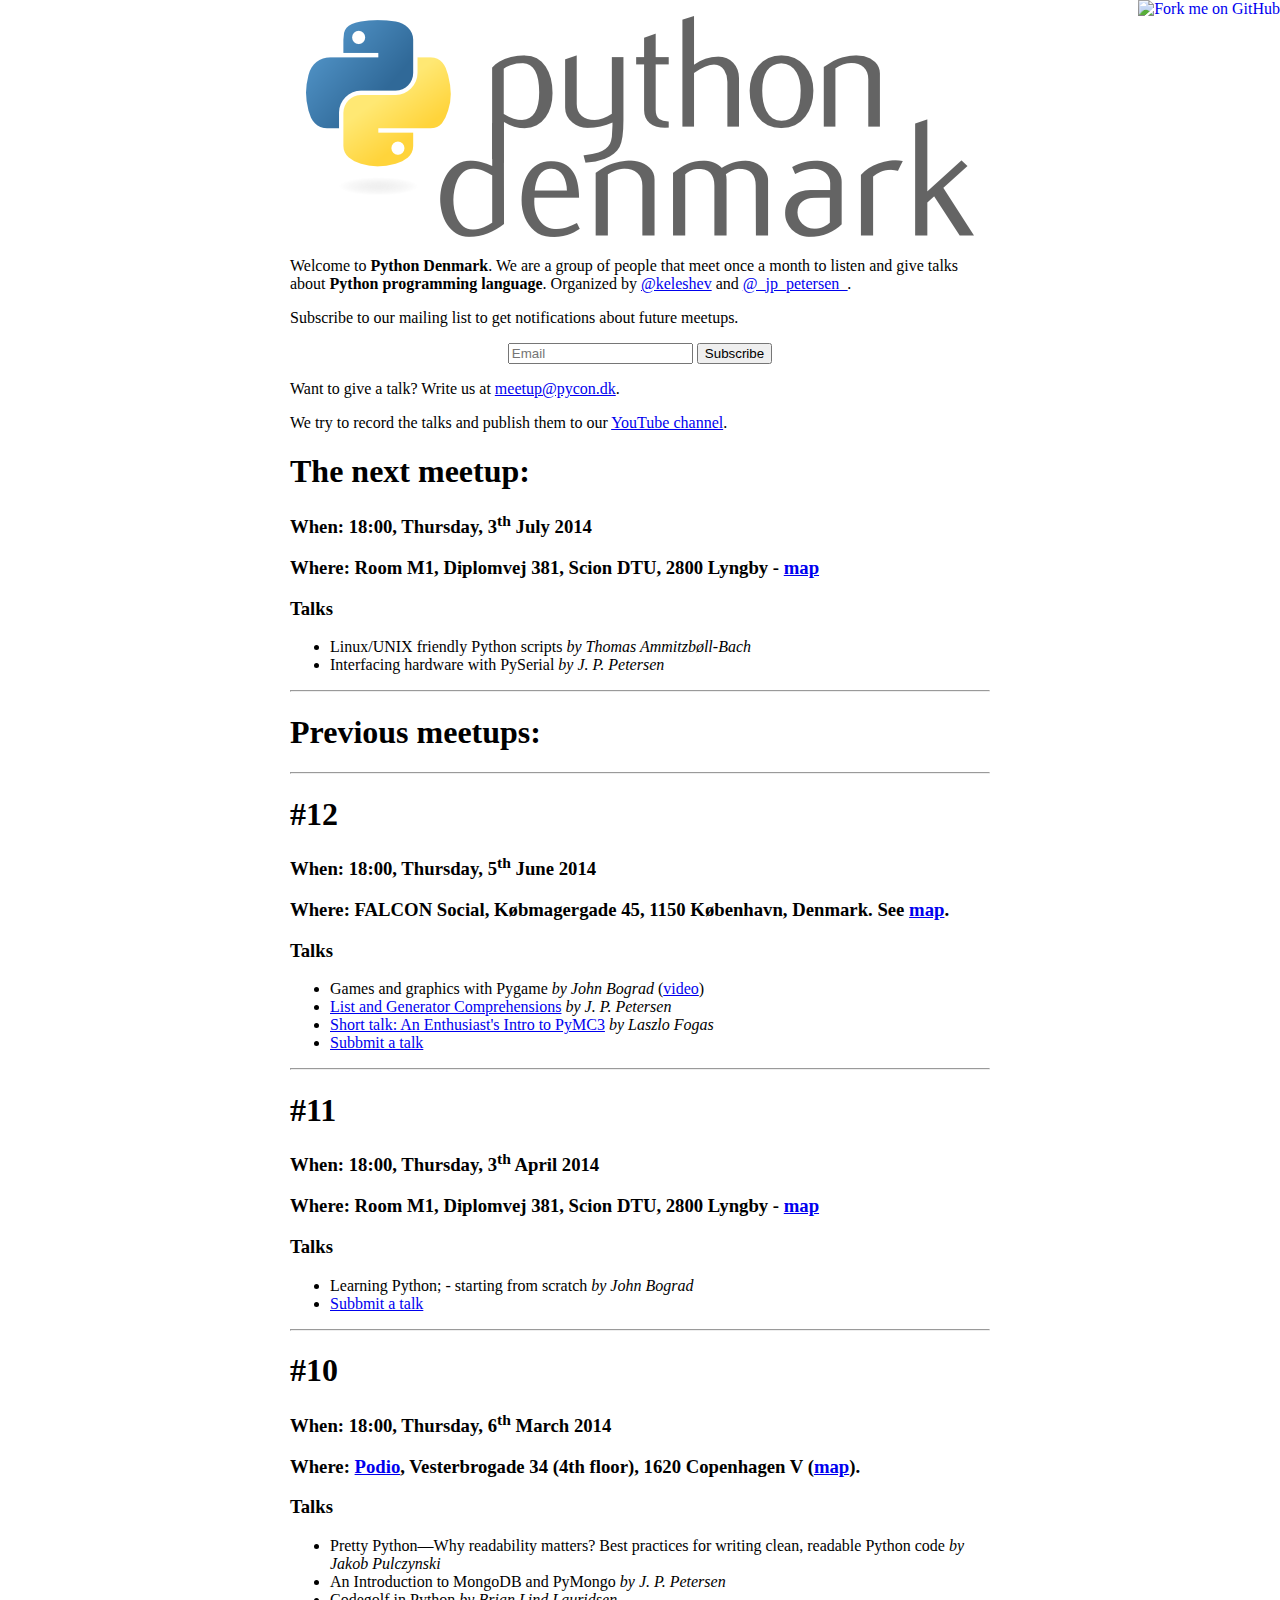
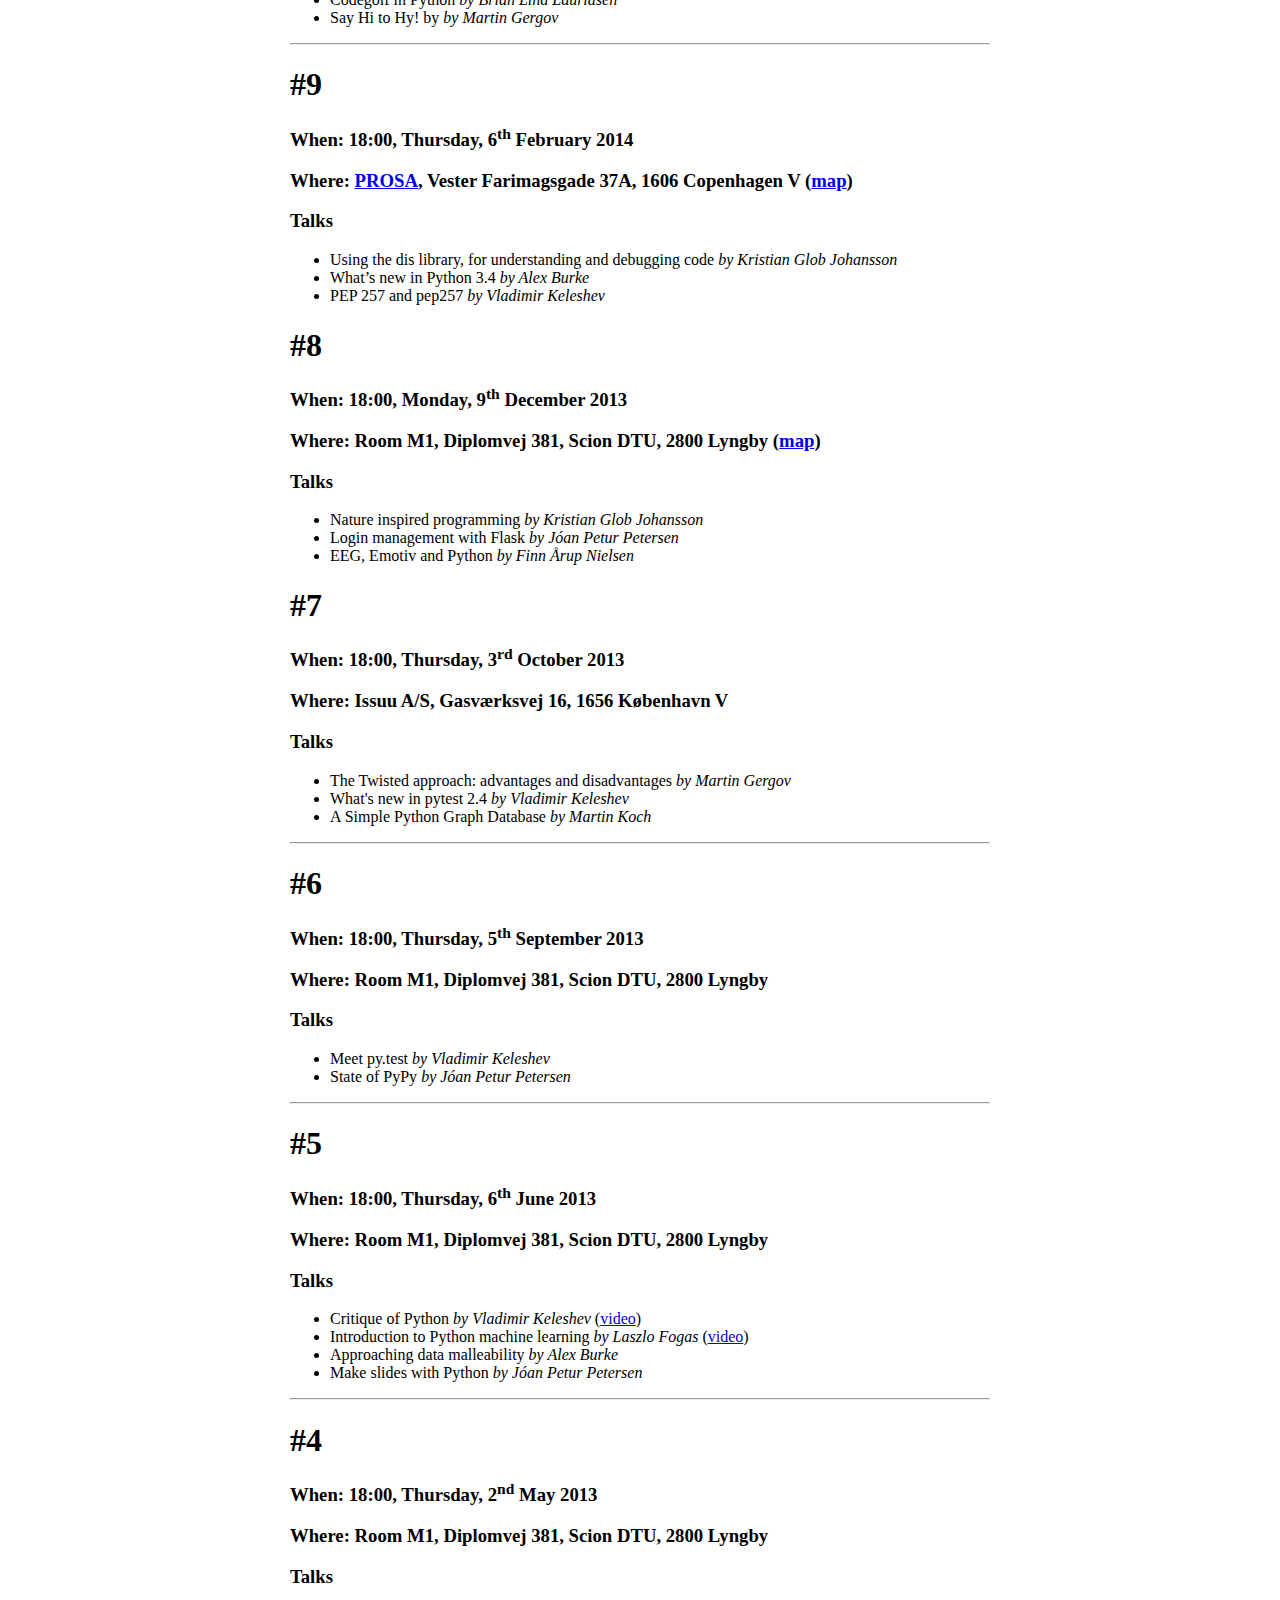
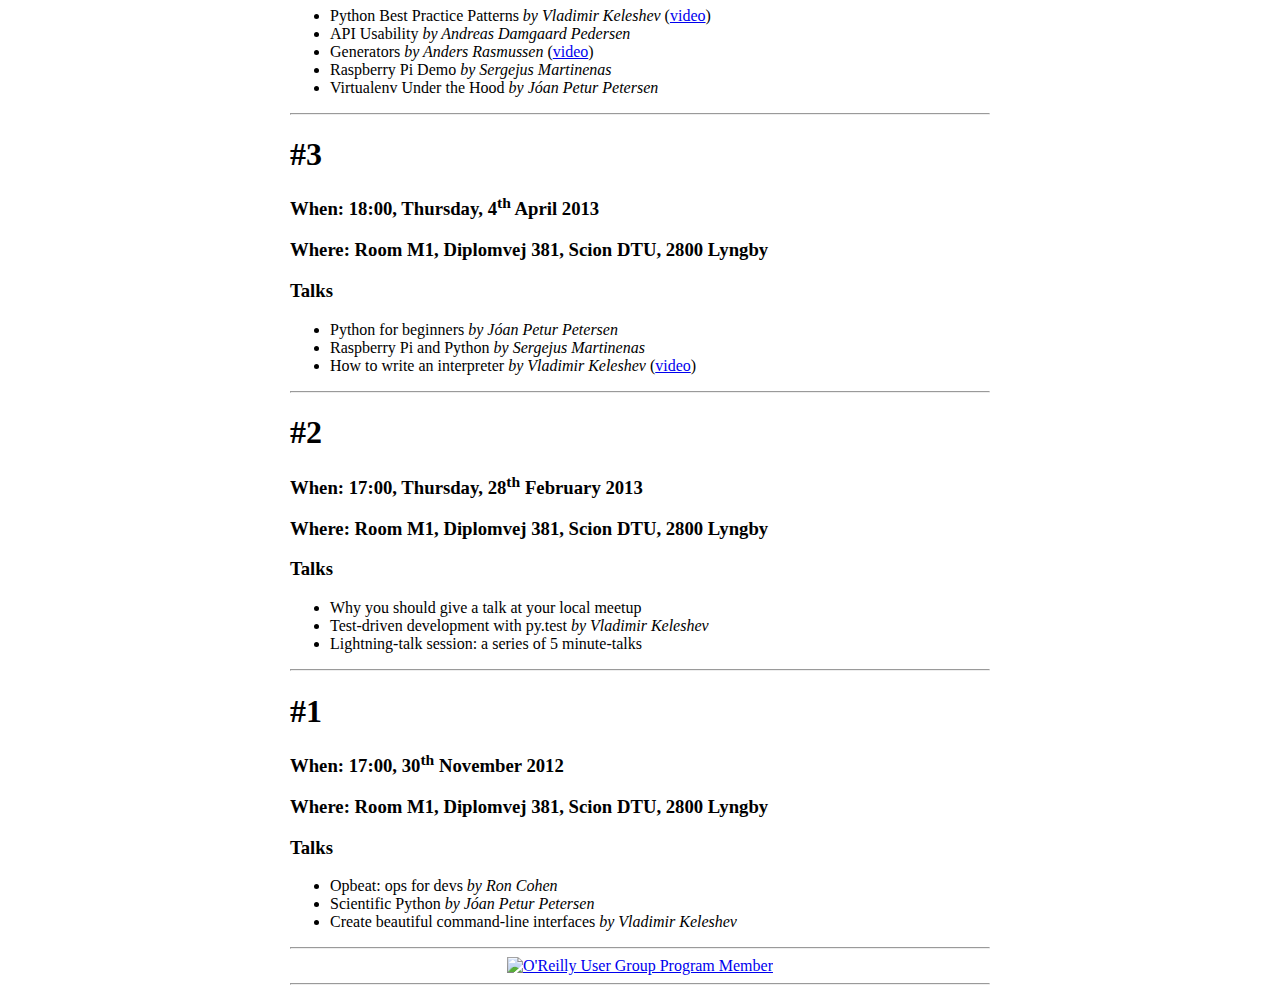
==== index.html @ e04bfabd "Fixed date." ====
<!doctype html>
<html>
    <head>
        <meta charset="utf-8">
        <title>Python in Denmark</title>
        <link rel="stylesheet" type="text/css" href="/bootstrap.css">
        <link rel="stylesheet" type="text/css" href="/style.css">
        <meta name="google-site-verification" content="5T9VzTWKcqKXvt8-eQD9iUFFM1x9sNtApiqfoEYAxoU" />
        <!-- Google Analytics -->
        <script type="text/javascript">
          var _gaq = _gaq || [];
          _gaq.push(['_setAccount', 'UA-36012007-1']);
          _gaq.push(['_trackPageview']);
          (function() {
            var ga = document.createElement('script'); ga.type = 'text/javascript'; ga.async = true;
            ga.src = ('https:' == document.location.protocol ? 'https://ssl' : 'http://www') + '.google-analytics.com/ga.js';
            var s = document.getElementsByTagName('script')[0]; s.parentNode.insertBefore(ga, s);
          })();
        </script>
    </head>
    <body>
        <div class="ad"></div>
        <a href="https://github.com/GreenSteam/pycon.dk"><img style="position: absolute; top: 0; right: 0; border: 0;" src="https://s3.amazonaws.com/github/ribbons/forkme_right_darkblue_121621.png" alt="Fork me on GitHub"></a>
        <center style="margin: 1em">
            <!--img src="/graphics/python-meetup-denmark.png" alt="Python meetup Denmark"-->
            <img src="/graphics/high-logo.png" alt="Python meetup Denmark">
        </center>

<p>
Welcome to <strong>Python Denmark</strong>.
We are a group of
people that meet once a month to listen and give
talks about <strong>Python programming language</strong>. Organized by
<a href="https://twitter.com/keleshev">@keleshev</a> and
<a href="https://twitter.com/_jp_petersen_">@_jp_petersen_</a>.
</p>

<p>
Subscribe to our mailing list to get notifications about
future meetups.
</p>

        <center>
<form action="http://keleshev.us3.list-manage.com/subscribe/post?u=e58f1483de2167cbdb6b3fe26&amp;id=98465a3d68" method="post" >
<div class="input-append">
        <input placeholder="Email" type="email" value="" name="EMAIL" >
        <input class="btn btn-inverse" type="submit" value="Subscribe" name="subscribe" >
</div>
</form>
        </center>

        <p>Want to give a talk? Write us at
<a href="mailto:meetup@pycon.dk?subject=I want to give a talk about <blank>">meetup@pycon.dk</a>.</p>

<p>We try to record the talks and publish
them to our <a href="http://www.youtube.com/user/PyConDK">YouTube channel</a>.</p>

<h1>The next meetup:</h1>

<h3>When: 18:00, Thursday, 3<sup>th</sup> July 2014</h3>

<h3>Where: Room M1, Diplomvej 381, Scion DTU, 2800 Lyngby - <a href="https://www.google.com/maps/place/55%C2%B046'56.8%22N+12%C2%B030'46.4%22E/@55.782442,12.512886,15z/data=!3m1!4b1!4m2!3m1!1s0x0:0x0">map</a></h3>

<h3>Talks</h3>

<ul>
<li>Linux/UNIX friendly Python scripts <em>by Thomas Ammitzb&oslash;ll-Bach</em></li>
<li>Interfacing hardware with PySerial <em>by J. P. Petersen</em></li>
</ul>

<hr />

<h1>Previous meetups:</h1>

<hr />

<h1>#12</h1>

<h3>When: 18:00, Thursday, 5<sup>th</sup> June 2014</h3>

<h3>Where: FALCON Social, K&oslash;bmagergade 45, 1150 K&oslash;benhavn, Denmark. See <a href="https://goo.gl/maps/eIeJe">map</a>.</h3>

<h3>Talks</h3>

<ul>
<li>Games and graphics with Pygame <em>by John Bograd</em>
(<a href="https://www.youtube.com/watch?v=i4sJGGY1mTA">video</a>)</li>
<li><a href="http://joanpeturpetersen.github.io/list-comp">List and Generator Comprehensions</a> <em>by J. P. Petersen</em></li>
<li><a href="http://htmlpreview.github.io/?https://github.com/laszlocph/talks/blob/master/probabilistic_programming/presentation.html#slide1">Short talk: An Enthusiast's Intro to PyMC3</a> <em>by Laszlo Fogas</em></li>
<li><a href="mailto:meetup@pycon.dk?subject=I want to give a talk about <blank>">Subbmit a talk</a></li>
</ul>

<hr />

<h1>#11</h1>

<h3>When: 18:00, Thursday, 3<sup>th</sup> April 2014</h3>

<h3>Where: Room M1, Diplomvej 381, Scion DTU, 2800 Lyngby - <a href="https://www.google.com/maps/place/55%C2%B046'56.8%22N+12%C2%B030'46.4%22E/@55.782442,12.512886,15z/data=!3m1!4b1!4m2!3m1!1s0x0:0x0">map</a></h3>

<h3>Talks</h3>

<ul>
<li>Learning Python; - starting from scratch <em>by John Bograd</em></li>
<li><a href="mailto:meetup@pycon.dk?subject=I want to give a talk about <blank>">Subbmit a talk</a></li>
</ul>

<hr />

<h1>#10</h1>

<h3>When: 18:00, Thursday, 6<sup>th</sup> March 2014</h3>

<h3>Where: <a href="http://podio.com">Podio</a>, Vesterbrogade 34 (4th floor), 1620 Copenhagen V (<a href="http://goo.gl/maps/viw8h">map</a>).</h3>

<h3>Talks</h3>

<ul>
<li>Pretty Python—Why readability matters? Best practices for writing
clean, readable Python code <em>by Jakob Pulczynski</em></li>
<li>An Introduction to MongoDB and PyMongo <em>by J. P. Petersen</em></li>
<li>Codegolf in Python <em>by Brian Lind Lauridsen</em></li>
<li>Say Hi to Hy! by <em>by Martin Gergov</em></li>
</ul>

<hr />

<h1>#9</h1>

<h3>When: 18:00, Thursday, 6<sup>th</sup> February 2014</h3>

<h3>Where: <a href="http://prosa.dk/">PROSA</a>, Vester Farimagsgade 37A, 1606 Copenhagen V (<a href="http://goo.gl/maps/o8dtK">map</a>)</h3>

<h3>Talks</h3>

<ul>
<li>Using the dis library, for understanding and debugging code <em>by Kristian Glob Johansson</em></li>
<li>What’s new in Python 3.4 <em>by Alex Burke</em></li>
<li>PEP 257 and pep257 <em>by Vladimir Keleshev</em></li>
</ul>

<h1>#8</h1>

<h3>When: 18:00, Monday, 9<sup>th</sup> December 2013</h3>

<h3>Where: Room M1, Diplomvej 381, Scion DTU, 2800 Lyngby (<a href="http://goo.gl/maps/llCcL">map</a>)</h3>

<h3>Talks</h3>

<ul>
<li>Nature inspired programming <em>by Kristian Glob Johansson</em></li>
<li>Login management with Flask <em>by Jóan Petur Petersen</em></li>
<li>EEG, Emotiv and Python <em>by Finn Årup Nielsen</em></li>
</ul>

<h1>#7</h1>

<h3>When: 18:00, Thursday, 3<sup>rd</sup> October 2013</h3>

<h3>Where: Issuu A/S, Gasværksvej 16, 1656 København V</h3>

<h3>Talks</h3>

<ul>
<li>The Twisted approach: advantages and disadvantages <em>by Martin Gergov</em></li>
<li>What's new in pytest 2.4 <em>by Vladimir Keleshev</em></li>
<li>A Simple Python Graph Database <em>by Martin Koch</em></li>
</ul>

<hr />

<h1>#6</h1>

<h3>When: 18:00, Thursday, 5<sup>th</sup> September 2013</h3>

<h3>Where: Room M1, Diplomvej 381, Scion DTU, 2800 Lyngby</h3>

<h3>Talks</h3>

<ul>
<li>Meet py.test <em>by Vladimir Keleshev</em></li>
<li>State of PyPy <em>by Jóan Petur Petersen</em></li>
</ul>

<hr />

<h1>#5</h1>

<h3>When: 18:00, Thursday, 6<sup>th</sup> June 2013</h3>

<h3>Where: Room M1, Diplomvej 381, Scion DTU, 2800 Lyngby</h3>

<h3>Talks</h3>

<ul>
<li>Critique of Python <em>by Vladimir Keleshev</em>
(<a href="http://www.youtube.com/watch?v=CpjUoYcaUu8">video</a>)</li>
<li>Introduction to Python machine learning <em>by Laszlo Fogas</em>
(<a href="http://www.youtube.com/watch?v=mYibQljF650">video</a>)</li>
<li>Approaching data malleability <em>by Alex Burke</em></li>
<li>Make slides with Python <em>by Jóan Petur Petersen</em></li>
</ul>

<hr />

<h1>#4</h1>

<h3>When: 18:00, Thursday, 2<sup>nd</sup> May 2013</h3>

<h3>Where: Room M1, Diplomvej 381, Scion DTU, 2800 Lyngby</h3>

<h3>Talks</h3>

<ul>
<li>Python Best Practice Patterns <em>by Vladimir Keleshev</em>
(<a href="http://www.youtube.com/watch?v=GZNUfkVIHAY">video</a>)</li>
<li>API Usability <em>by Andreas Damgaard Pedersen</em></li>
<li>Generators <em>by Anders Rasmussen</em>
(<a href="http://www.youtube.com/watch?v=6abSHR5Yfgk">video</a>)</li>
<li>Raspberry Pi Demo <em>by Sergejus Martinenas</em></li>
<li>Virtualenv Under the Hood <em>by Jóan Petur Petersen</em></li>
</ul>

<hr />

<h1>#3</h1>

<h3>When: 18:00, Thursday, 4<sup>th</sup> April 2013</h3>

<h3>Where: Room M1, Diplomvej 381, Scion DTU, 2800 Lyngby</h3>

<h3>Talks</h3>

<ul>
<li>Python for beginners <em>by Jóan Petur Petersen</em></li>
<li>Raspberry Pi and Python <em>by Sergejus Martinenas</em></li>
<li>How to write an interpreter <em>by Vladimir Keleshev</em>
(<a href="http://www.youtube.com/watch?v=1h1mM7VwNGo">video</a>)</li>
</ul>

<hr />

<h1>#2</h1>

<h3>When: 17:00, Thursday, 28<sup>th</sup> February 2013</h3>

<h3>Where: Room M1, Diplomvej 381, Scion DTU, 2800 Lyngby</h3>

<h3>Talks</h3>

<ul>
<li>Why you should give a talk at your local meetup</li>
<li>Test-driven development with py.test <em>by Vladimir Keleshev</em></li>
<li>Lightning-talk session: a series of 5 minute-talks</li>
</ul>

<hr />

<h1>#1</h1>

<h3>When: 17:00, 30<sup>th</sup> November 2012</h3>

<h3>Where: Room M1, Diplomvej 381, Scion DTU, 2800 Lyngby</h3>

<h3>Talks</h3>

<ul>
<li>Opbeat: ops for devs <em>by Ron Cohen</em></li>
<li>Scientific Python <em>by Jóan Petur Petersen</em></li>
<li>Create beautiful command-line interfaces <em>by Vladimir Keleshev</em></li>
</ul>


        <hr />
        <center>
          <a href="http://www.oreilly.com/">
            <img src="http://oreilly.com/ug/banners/ug_ad_250_python.gif"
                 alt="O'Reilly User Group Program Member">
          </a>
        </center>
        <hr />
    </body>
</html>
---- style.css ----
body {
	margin-left: auto;
	margin-right: auto;
	width: 700px;
}

h1, h2, h3 {
    text-align: left;
}
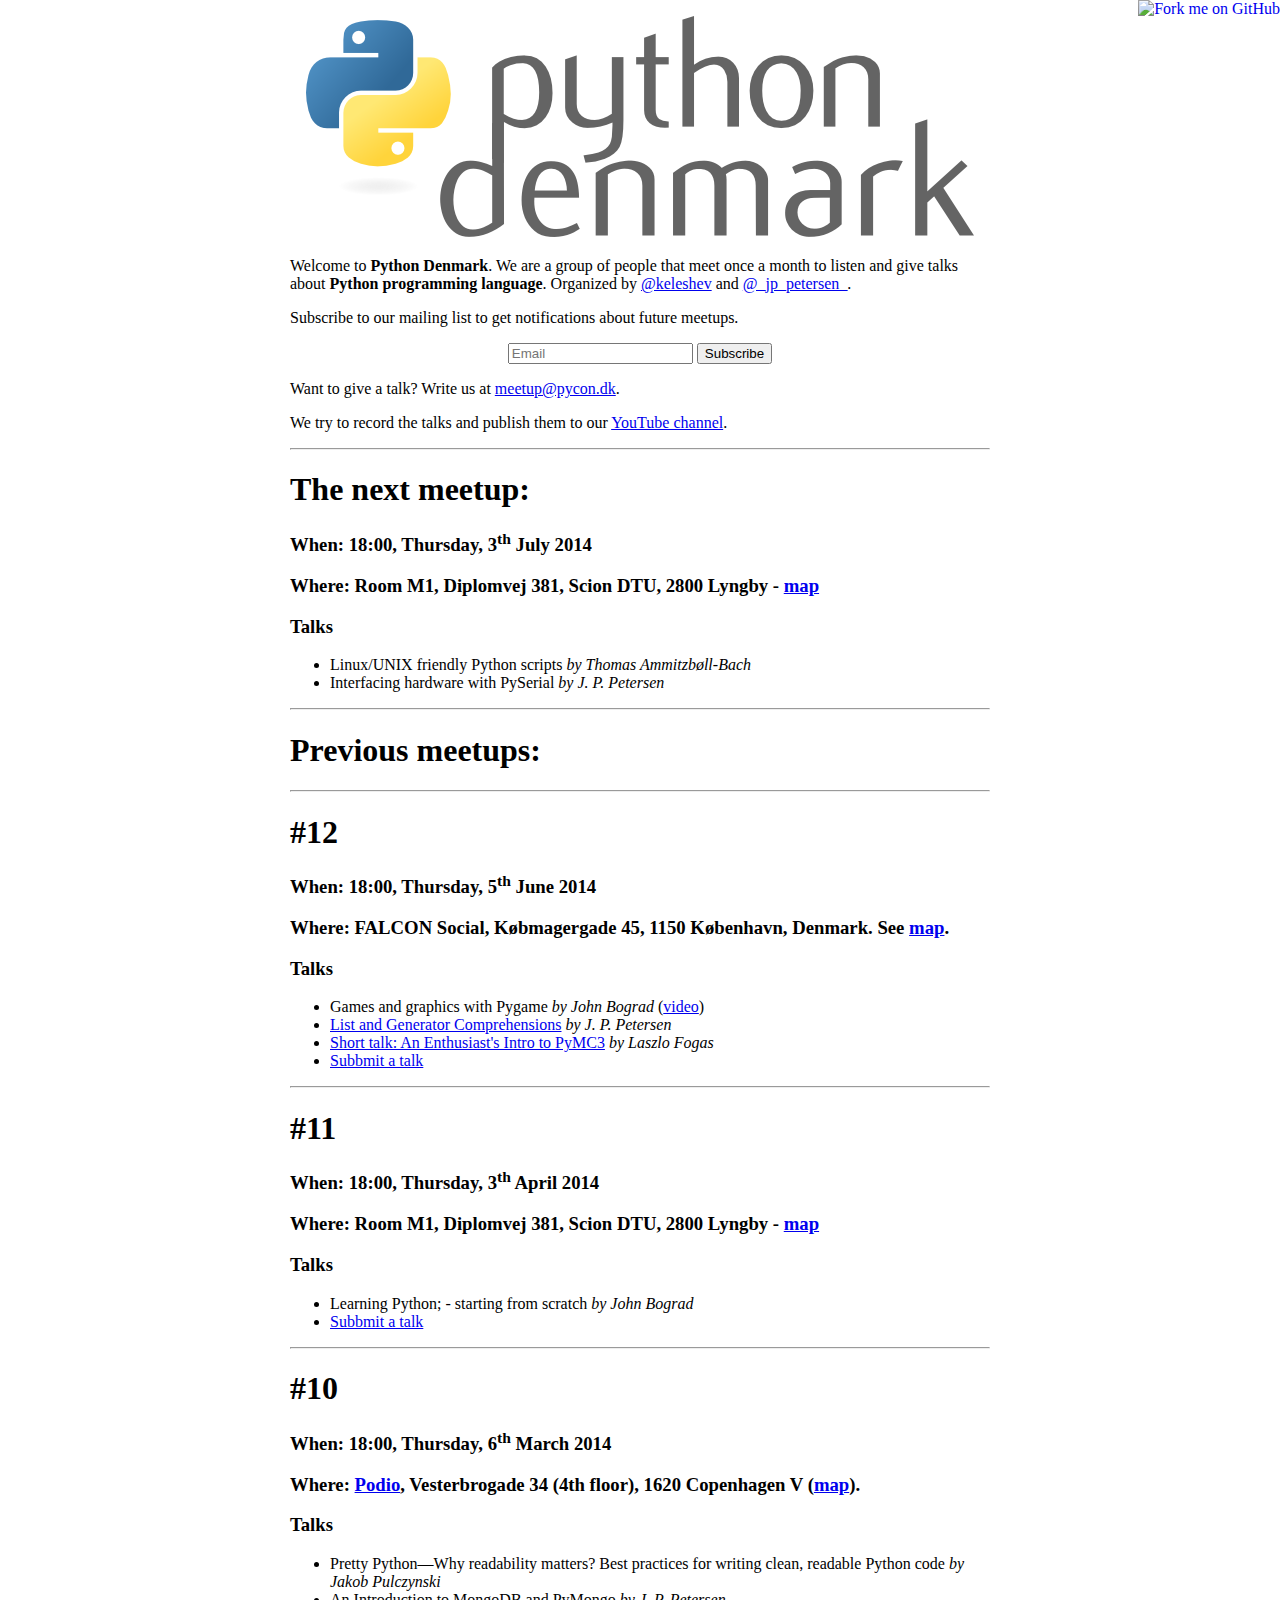
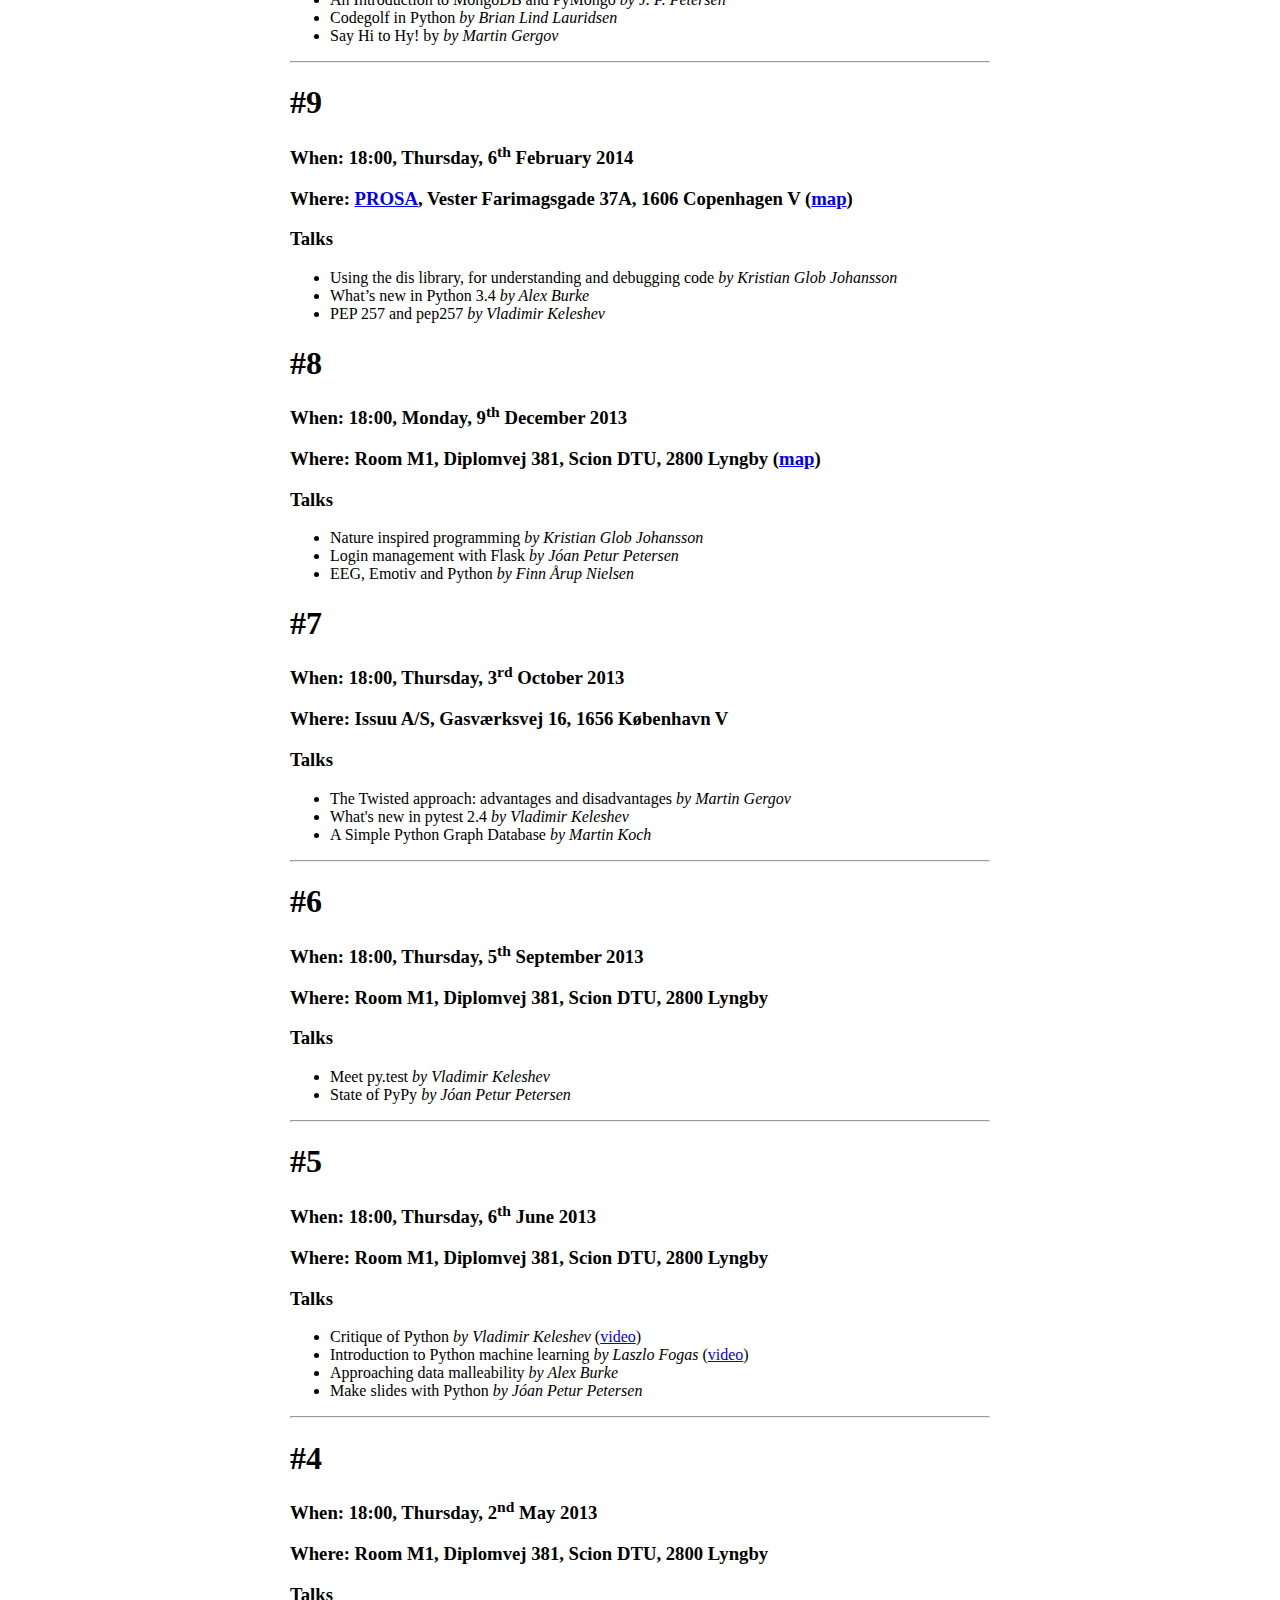
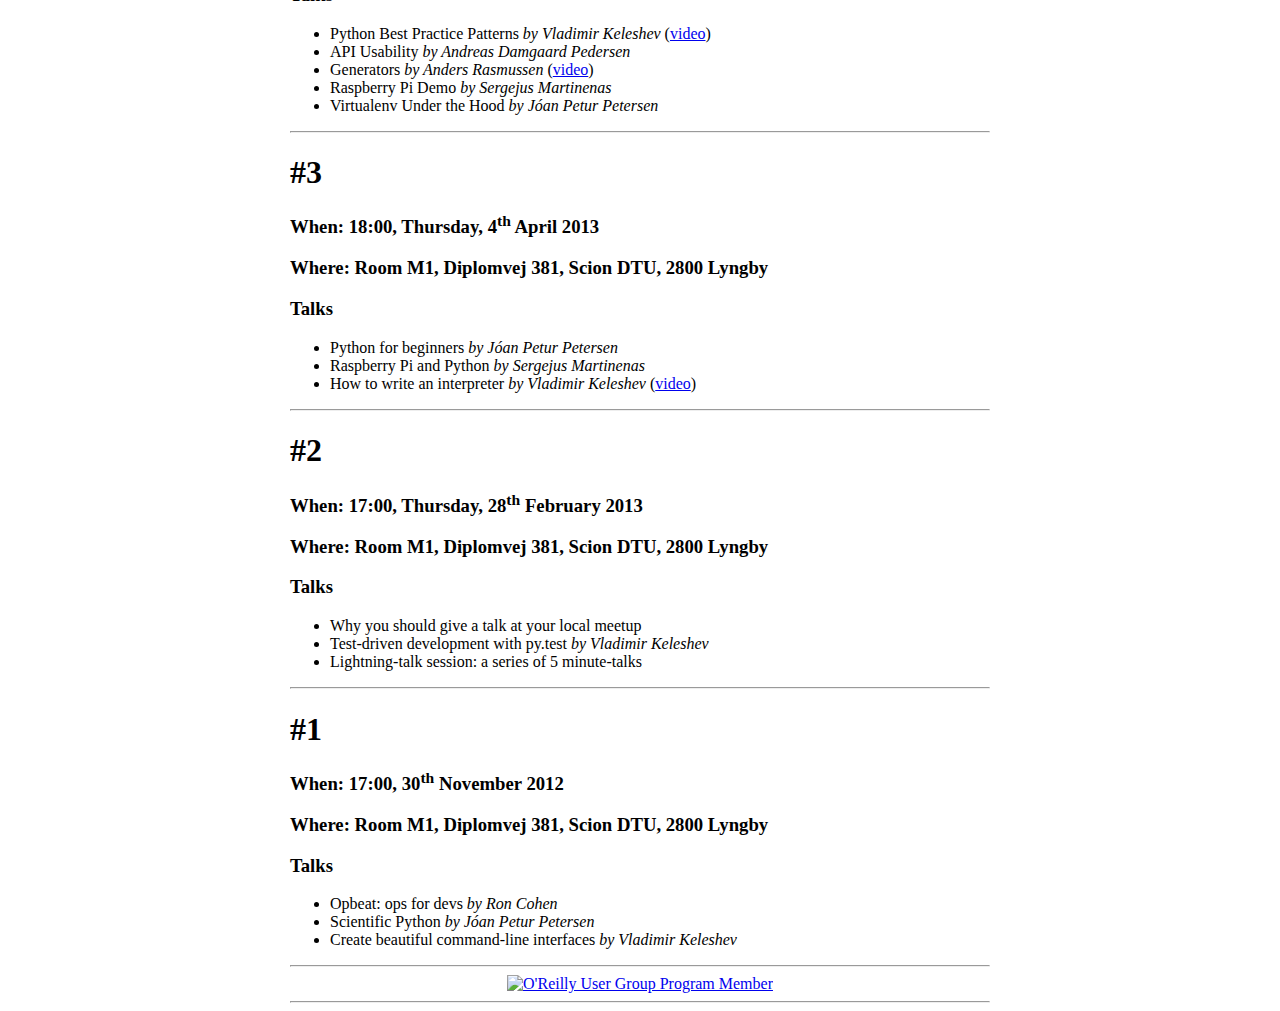
==== commit 062ac1b6: "Small change in formatting." ====
--- a/index.html
+++ b/index.html
@@ -55,6 +55,8 @@
 <p>We try to record the talks and publish
 them to our <a href="http://www.youtube.com/user/PyConDK">YouTube channel</a>.</p>
 
+<hr />
+
 <h1>The next meetup:</h1>
 
 <h3>When: 18:00, Thursday, 3<sup>th</sup> July 2014</h3>
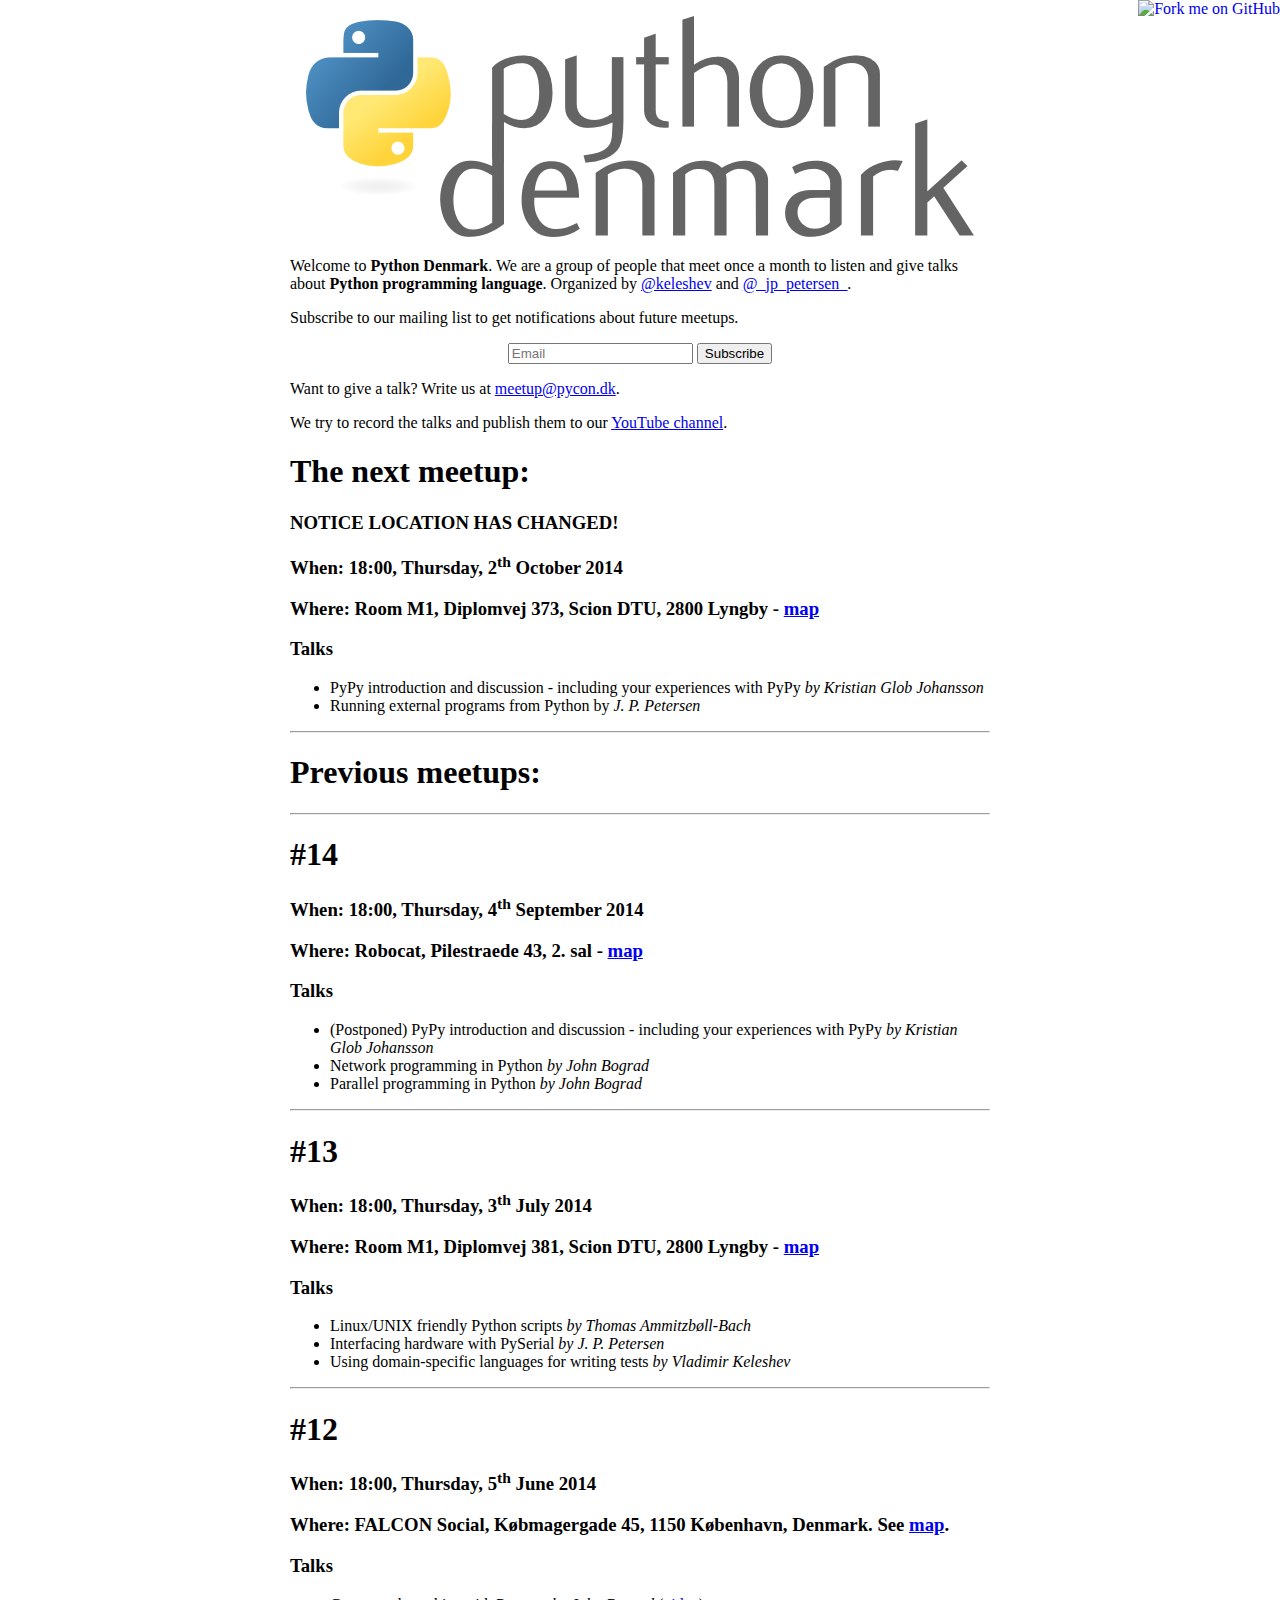
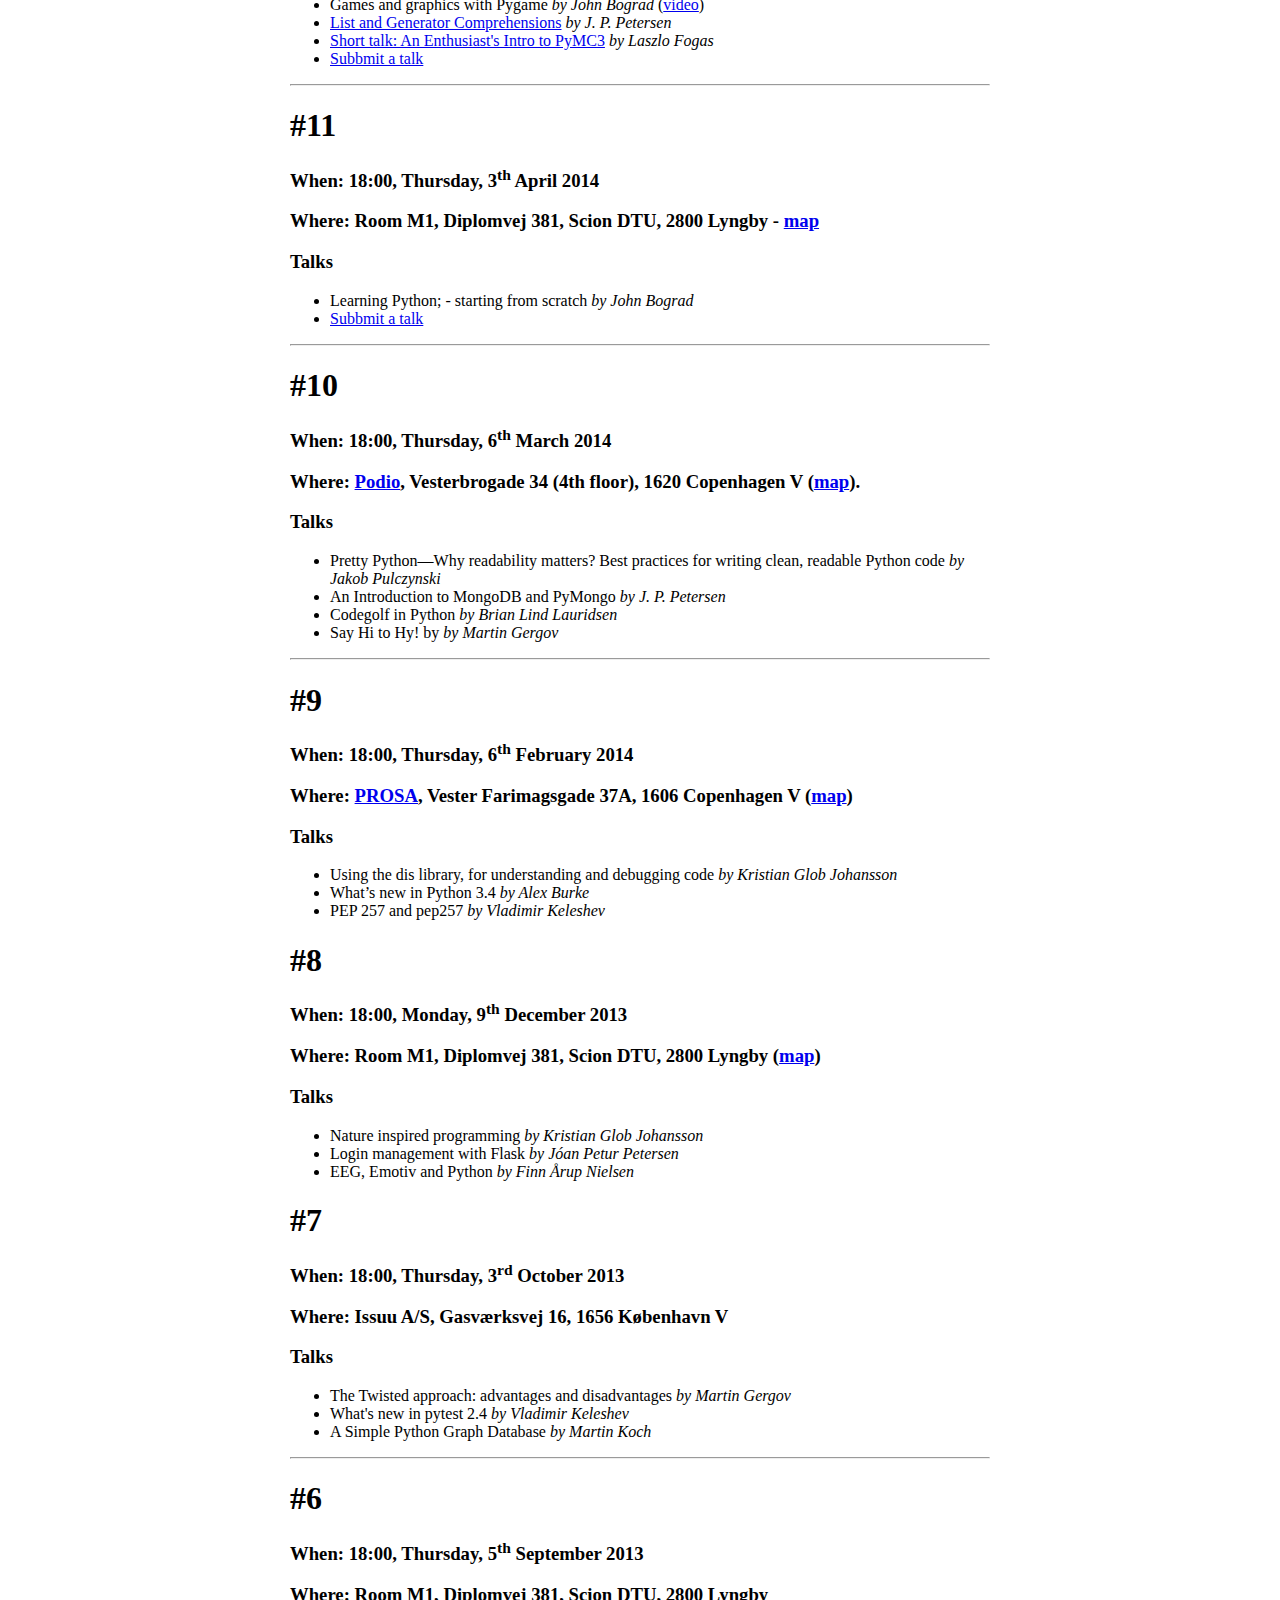
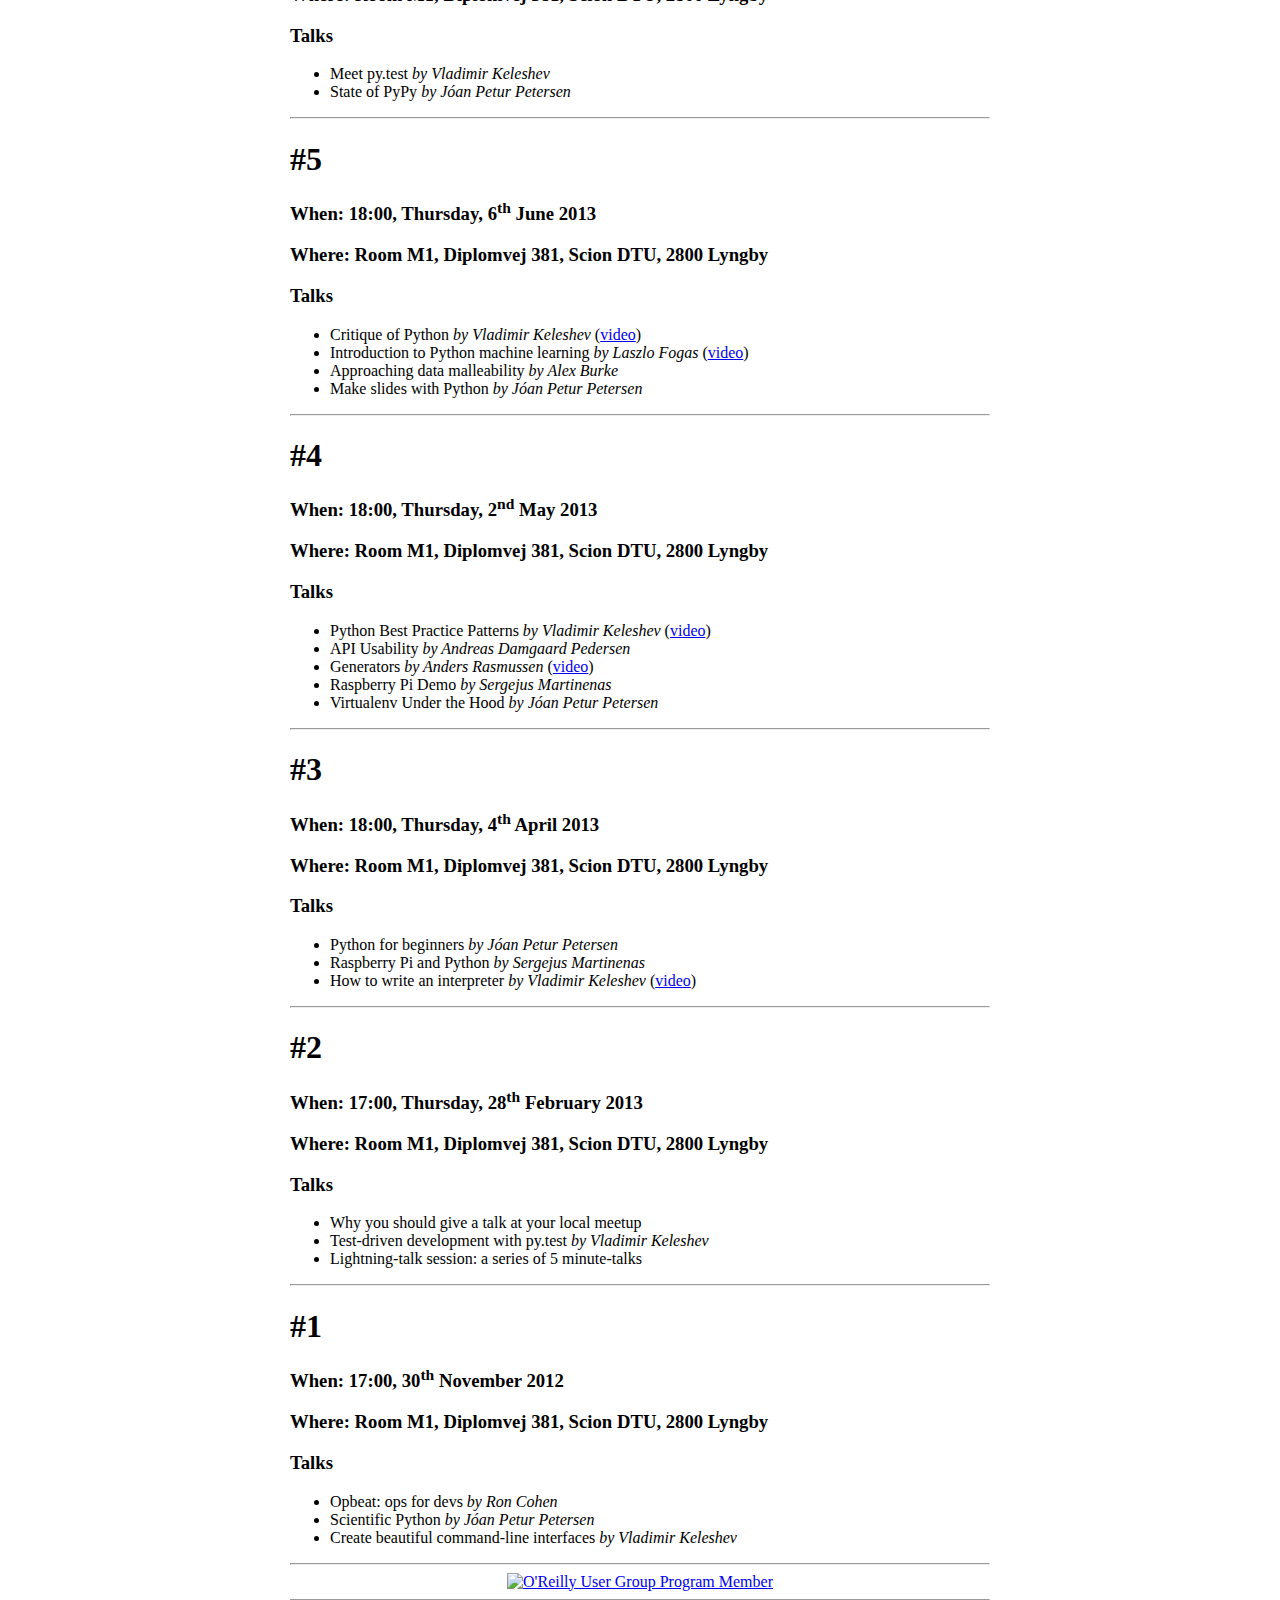
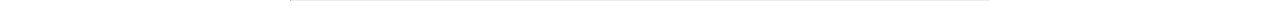
==== commit 74b0b388: "Changed location" ====
--- a/index.html
+++ b/index.html
@@ -55,9 +55,44 @@
 <p>We try to record the talks and publish
 them to our <a href="http://www.youtube.com/user/PyConDK">YouTube channel</a>.</p>
 
-<hr />
-
 <h1>The next meetup:</h1>
+
+<h3>NOTICE LOCATION HAS CHANGED!</h3>
+
+<h3>When: 18:00, Thursday, 2<sup>th</sup> October 2014</h3>
+
+<h3>Where: Room M1, Diplomvej 373, Scion DTU, 2800 Lyngby - <a href="https://goo.gl/maps/c4LBZ">map</a></h3>
+
+<h3>Talks</h3>
+
+<ul>
+<li>PyPy introduction and discussion - including your experiences with PyPy <em>by Kristian Glob Johansson</em></li>
+<li>Running external programs from Python by <em>J. P. Petersen</em></li>
+</ul>
+
+<hr />
+
+<h1>Previous meetups:</h1>
+
+<hr />
+
+<h1>#14</h1>
+
+<h3>When: 18:00, Thursday, 4<sup>th</sup> September 2014</h3>
+
+<h3>Where: Robocat, Pilestraede 43, 2. sal - <a href="https://goo.gl/maps/N98Fu">map</a></h3>
+
+<h3>Talks</h3>
+
+<ul>
+<li>(Postponed) PyPy introduction and discussion - including your experiences with PyPy <em>by Kristian Glob Johansson</em></li>
+<li>Network programming in Python <em>by John Bograd</em></li>
+<li>Parallel programming in Python <em>by John Bograd</em></li>
+</ul>
+
+<hr />
+
+<h1>#13</h1>
 
 <h3>When: 18:00, Thursday, 3<sup>th</sup> July 2014</h3>
 
@@ -68,11 +103,8 @@
 <ul>
 <li>Linux/UNIX friendly Python scripts <em>by Thomas Ammitzb&oslash;ll-Bach</em></li>
 <li>Interfacing hardware with PySerial <em>by J. P. Petersen</em></li>
-</ul>
-
-<hr />
-
-<h1>Previous meetups:</h1>
+<li>Using domain-specific languages for writing tests <em>by Vladimir Keleshev</em></li>
+</ul>
 
 <hr />
 
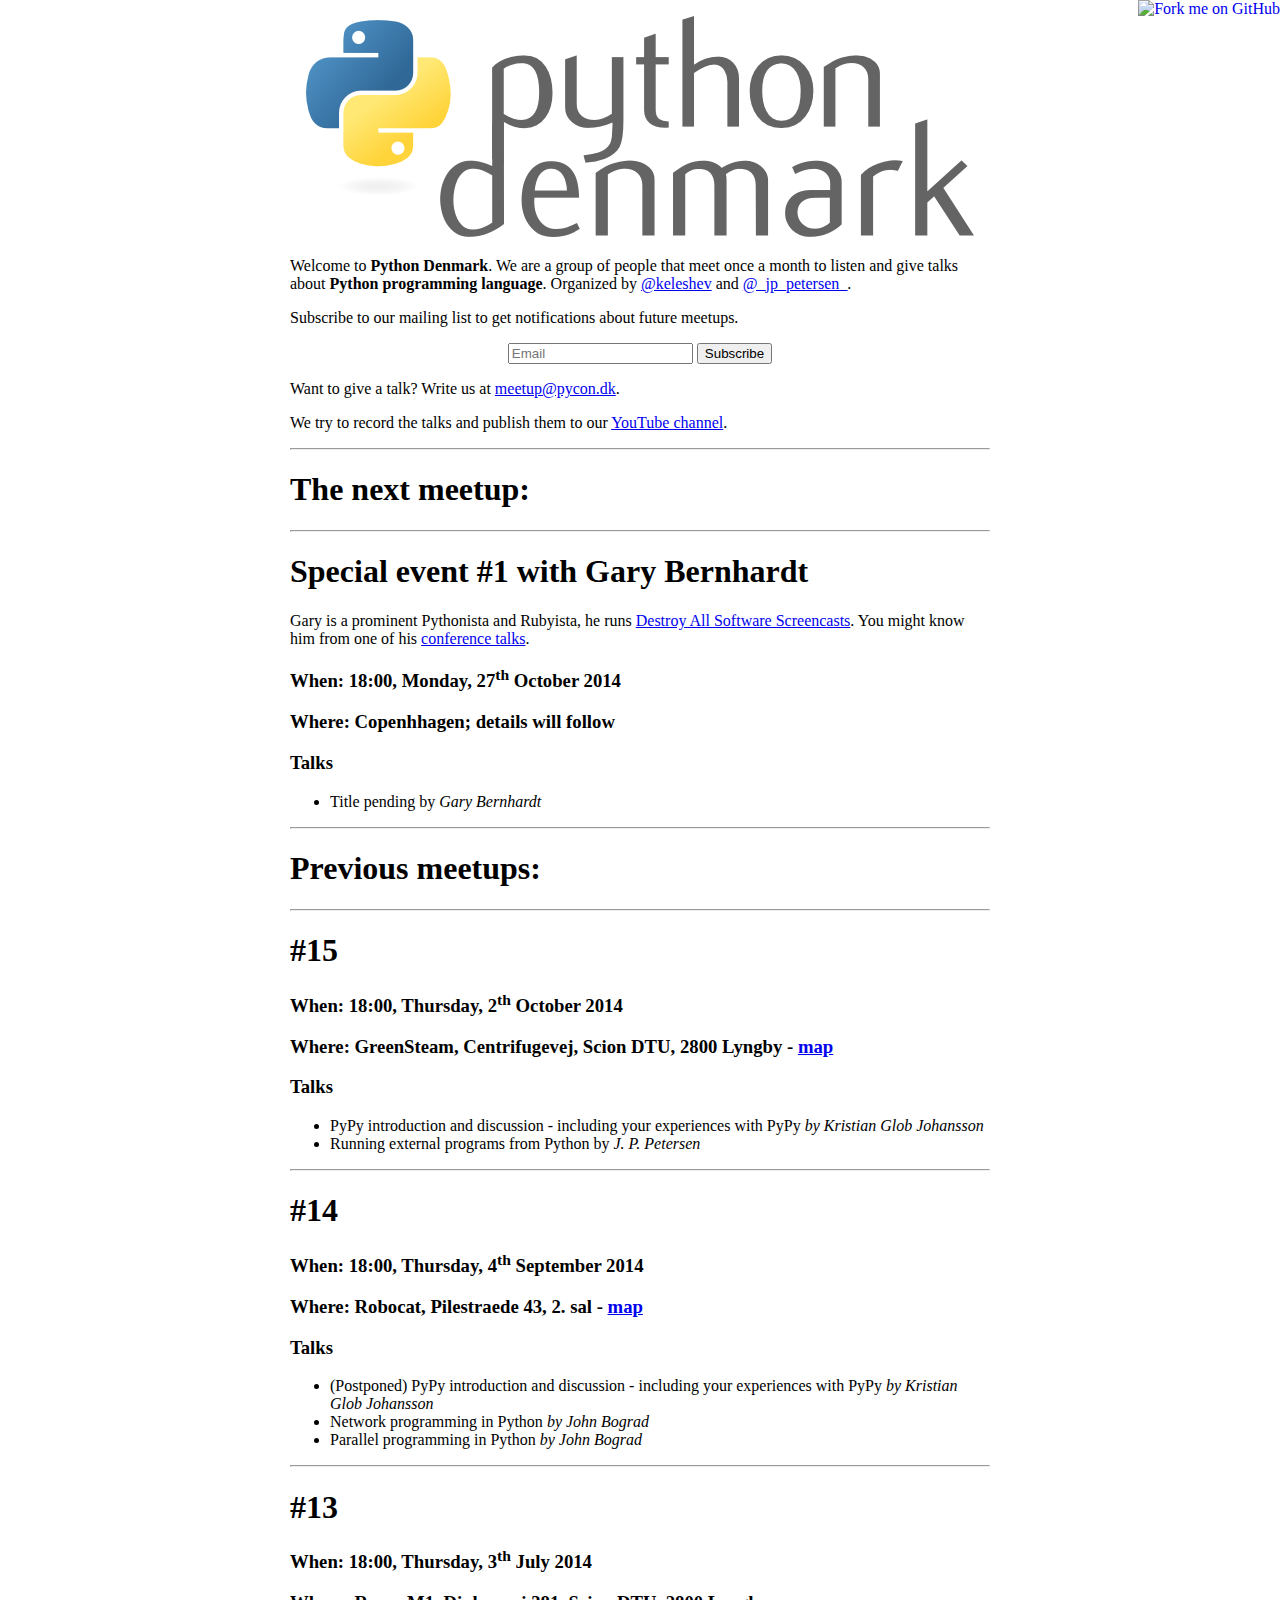
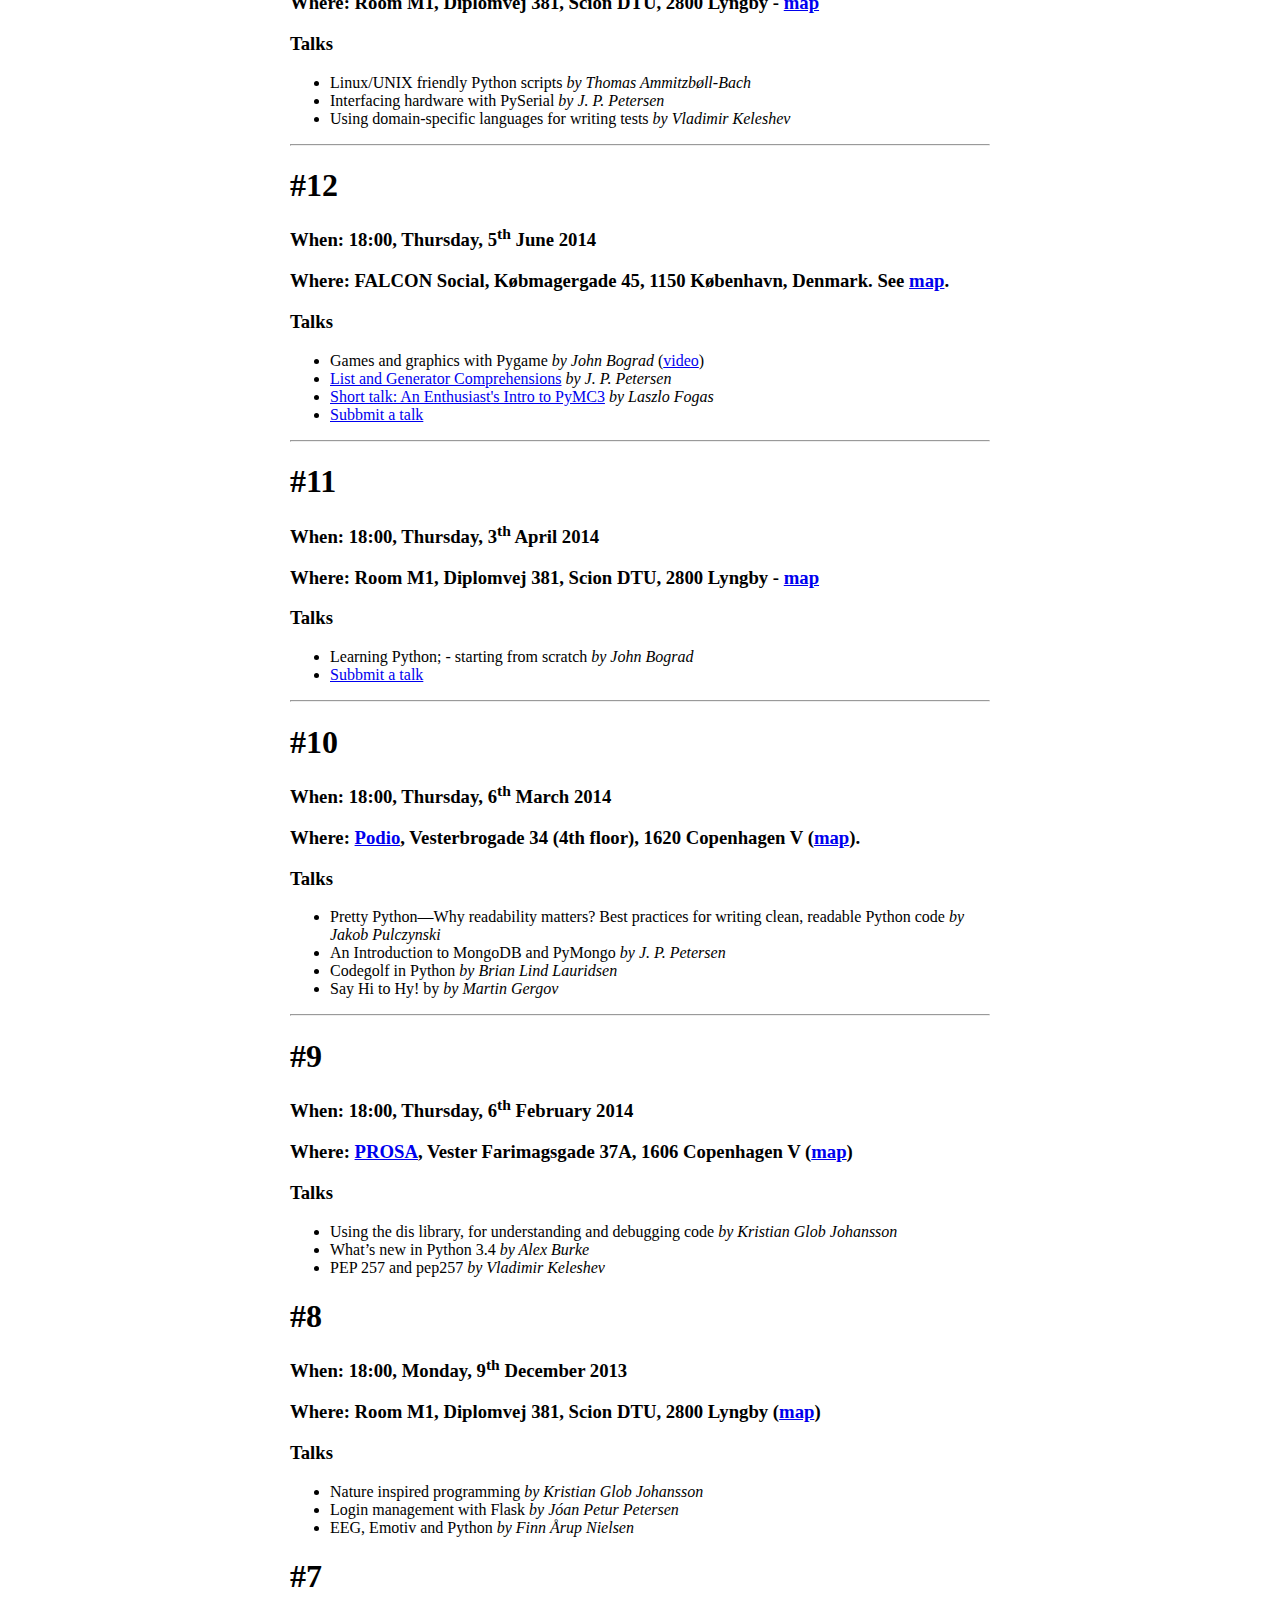
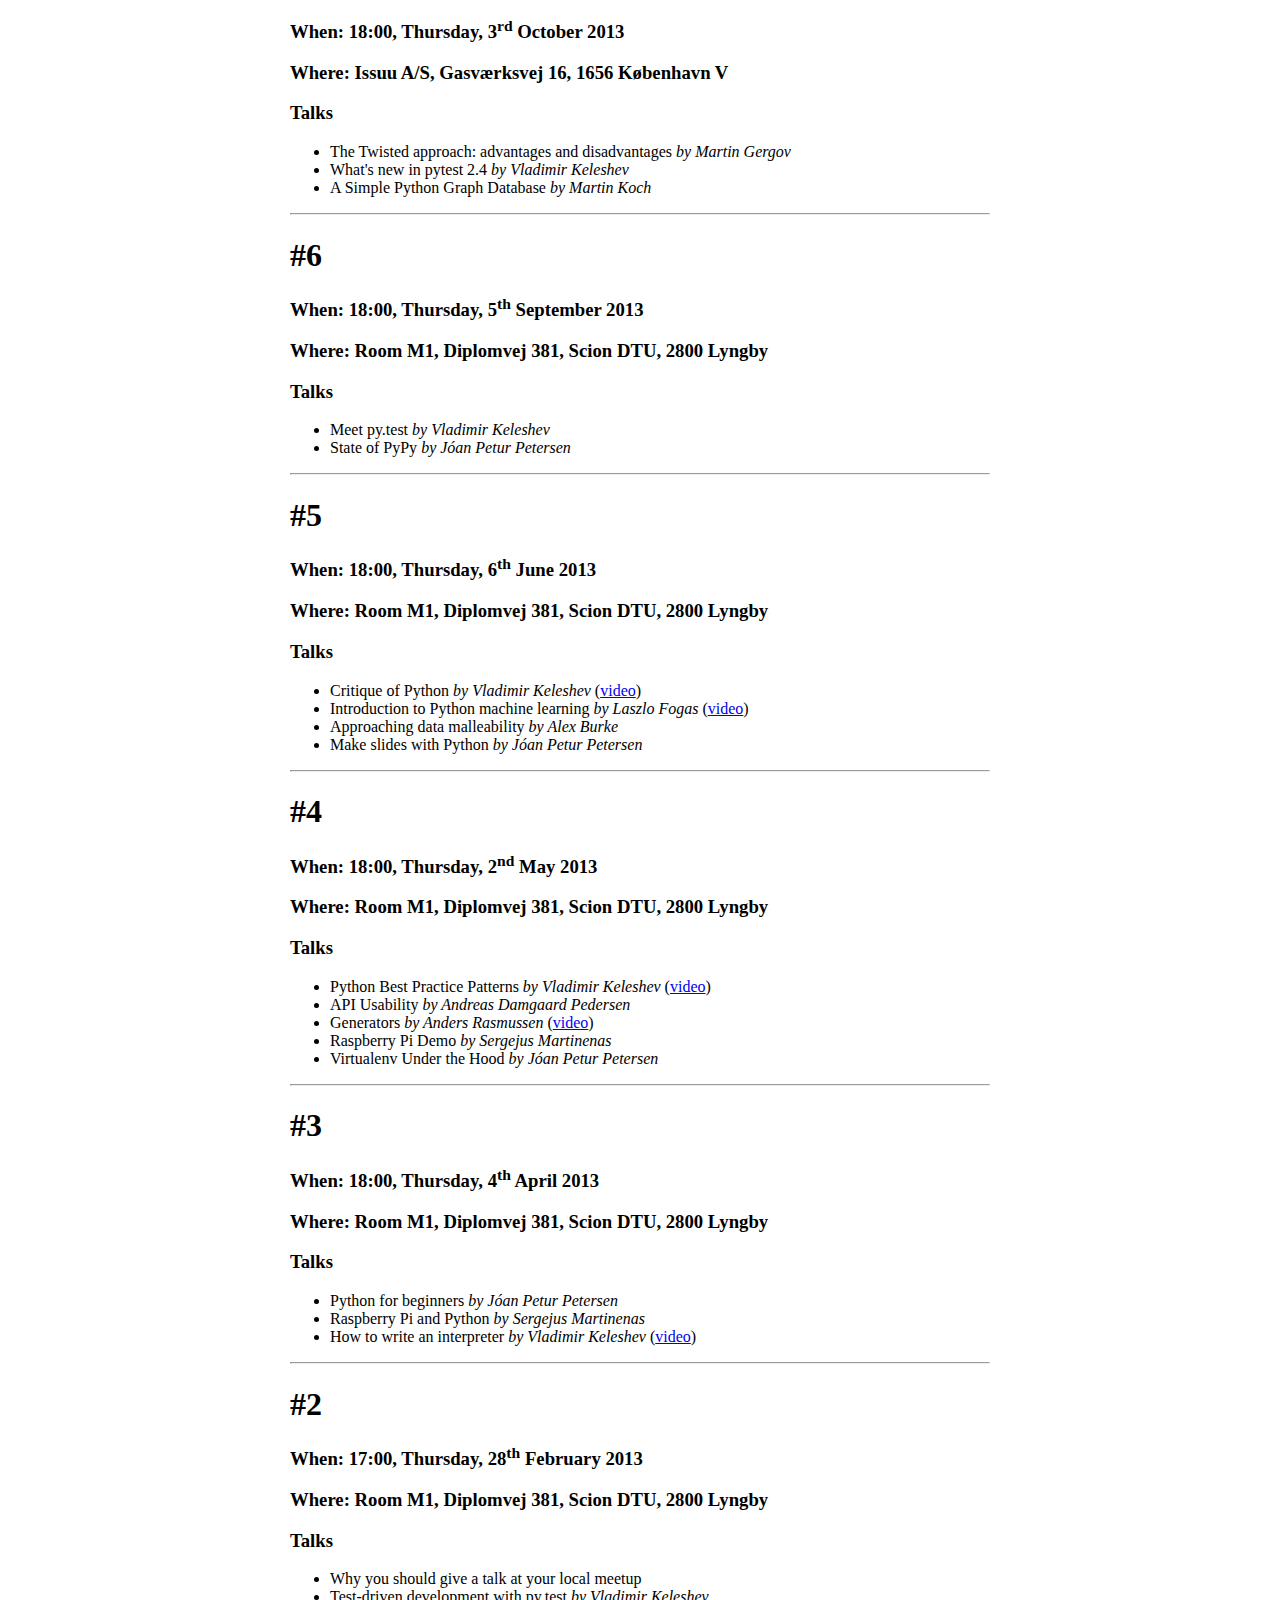
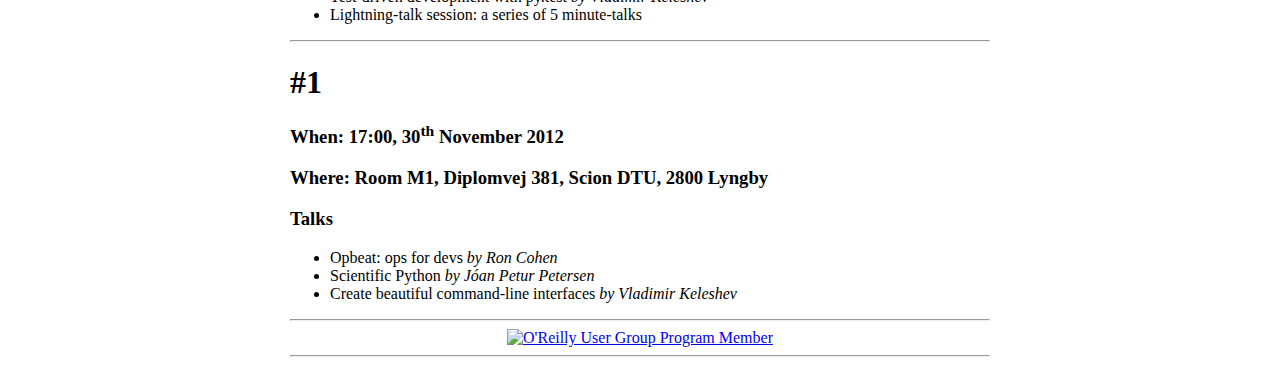
==== commit 3019a7b8: "Special event with Gary Bernhardt" ====
--- a/index.html
+++ b/index.html
@@ -55,13 +55,39 @@
 <p>We try to record the talks and publish
 them to our <a href="http://www.youtube.com/user/PyConDK">YouTube channel</a>.</p>
 
+<hr />
+
 <h1>The next meetup:</h1>
 
-<h3>NOTICE LOCATION HAS CHANGED!</h3>
+<hr />
+
+<h1>Special event #1 with Gary Bernhardt</h1>
+
+<p>Gary is a prominent Pythonista and Rubyista, he runs
+<a href="https://www.destroyallsoftware.com/screencasts">Destroy All Software Screencasts</a>.
+You might know him from one of his <a href="https://www.destroyallsoftware.com/talks">conference talks</a>.</p>
+
+<h3>When: 18:00, Monday, 27<sup>th</sup> October 2014</h3>
+
+<h3>Where: Copenhhagen; details will follow</h3>
+
+<h3>Talks</h3>
+
+<ul>
+<li>Title pending by <em>Gary Bernhardt</em></li>
+</ul>
+
+<hr />
+
+<h1>Previous meetups:</h1>
+
+<hr />
+
+<h1>#15</h1>
 
 <h3>When: 18:00, Thursday, 2<sup>th</sup> October 2014</h3>
 
-<h3>Where: Room M1, Diplomvej 373, Scion DTU, 2800 Lyngby - <a href="https://goo.gl/maps/c4LBZ">map</a></h3>
+<h3>Where: GreenSteam, Centrifugevej, Scion DTU, 2800 Lyngby - <a href="https://goo.gl/maps/c4LBZ">map</a></h3>
 
 <h3>Talks</h3>
 
@@ -69,10 +95,6 @@
 <li>PyPy introduction and discussion - including your experiences with PyPy <em>by Kristian Glob Johansson</em></li>
 <li>Running external programs from Python by <em>J. P. Petersen</em></li>
 </ul>
-
-<hr />
-
-<h1>Previous meetups:</h1>
 
 <hr />
 
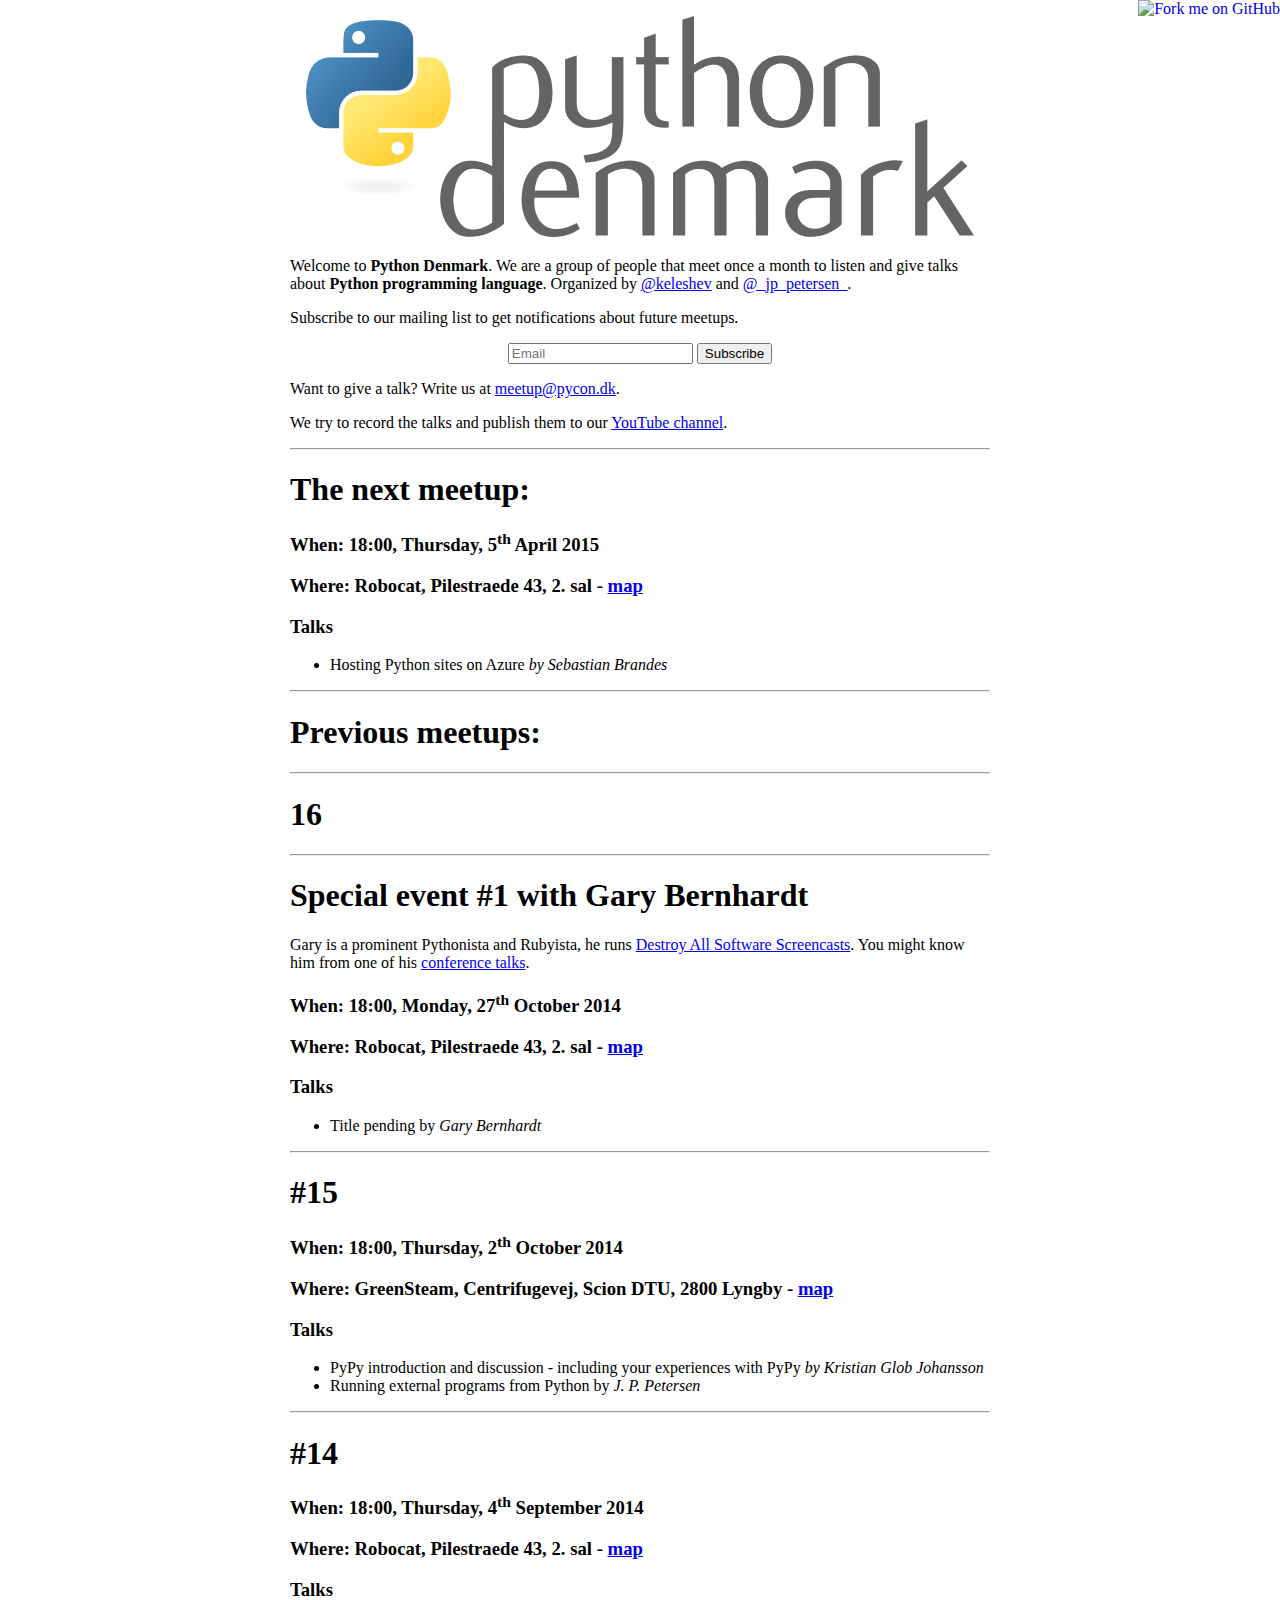
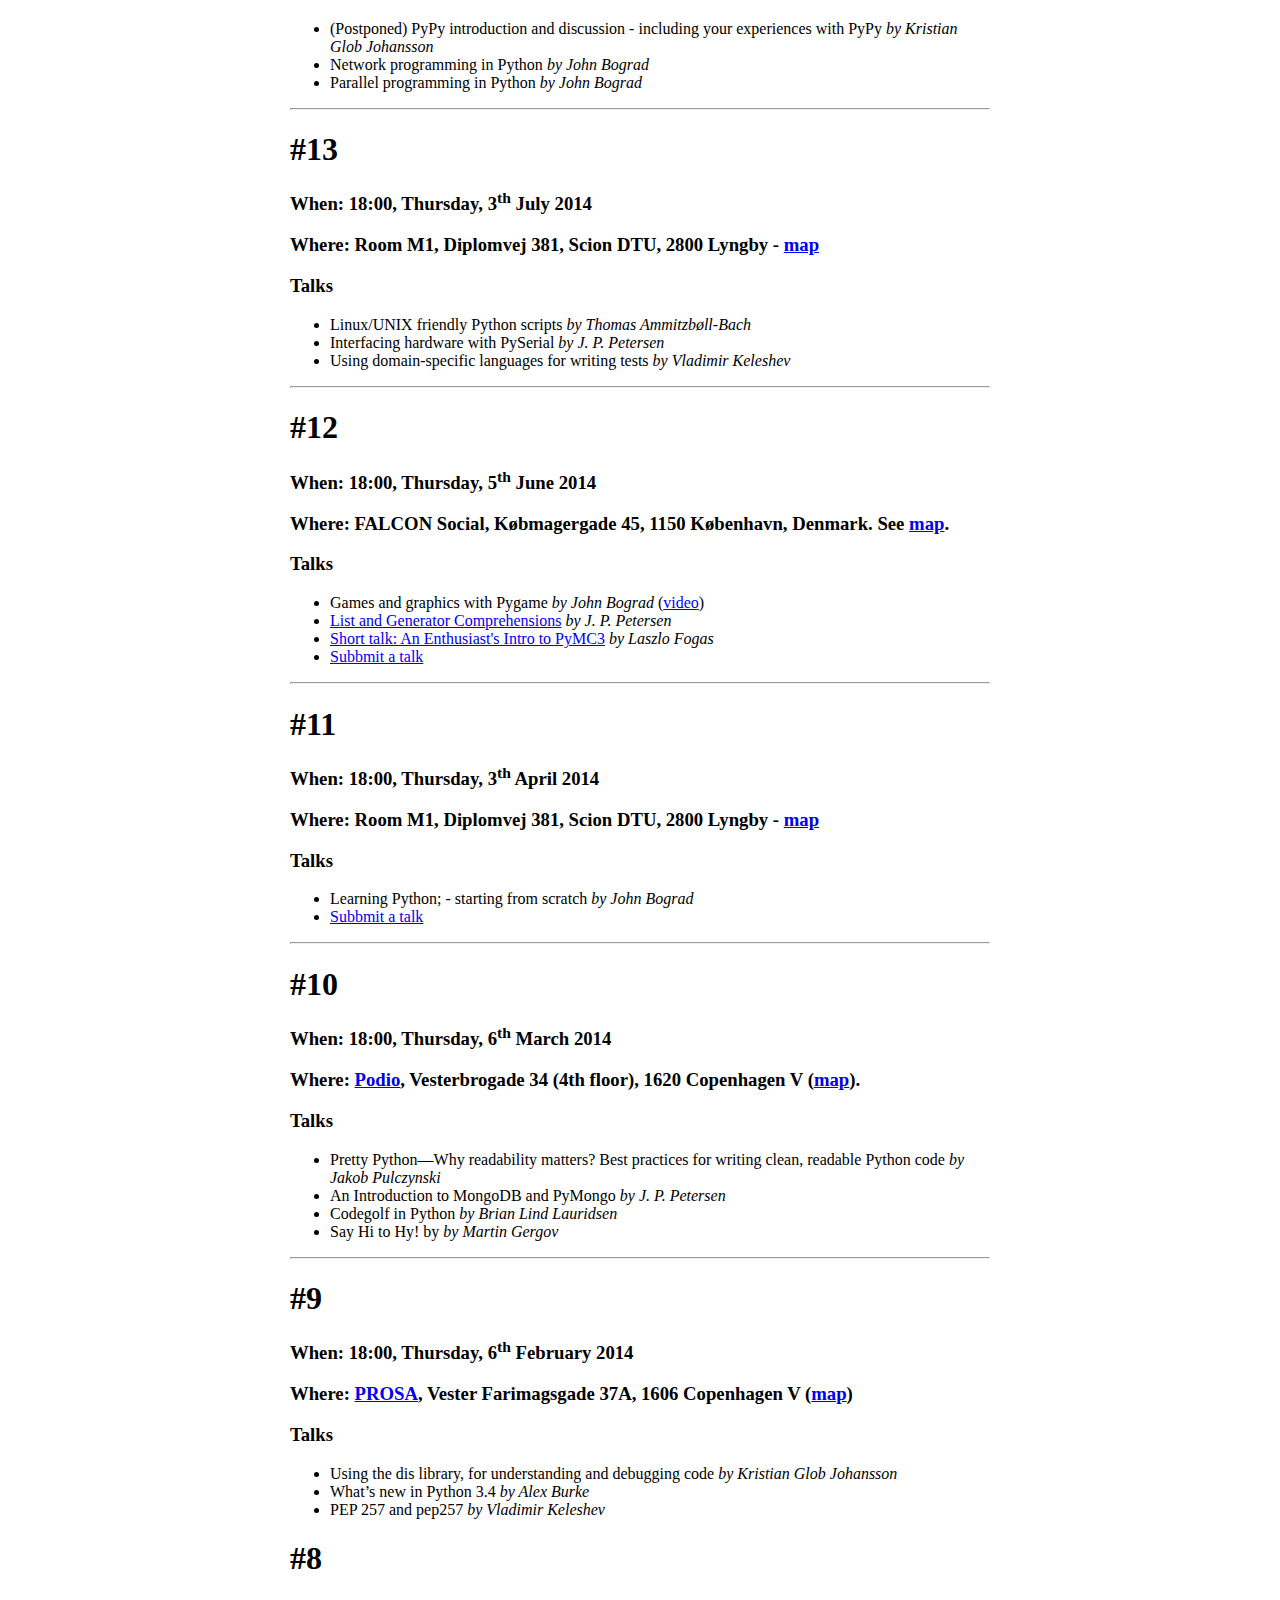
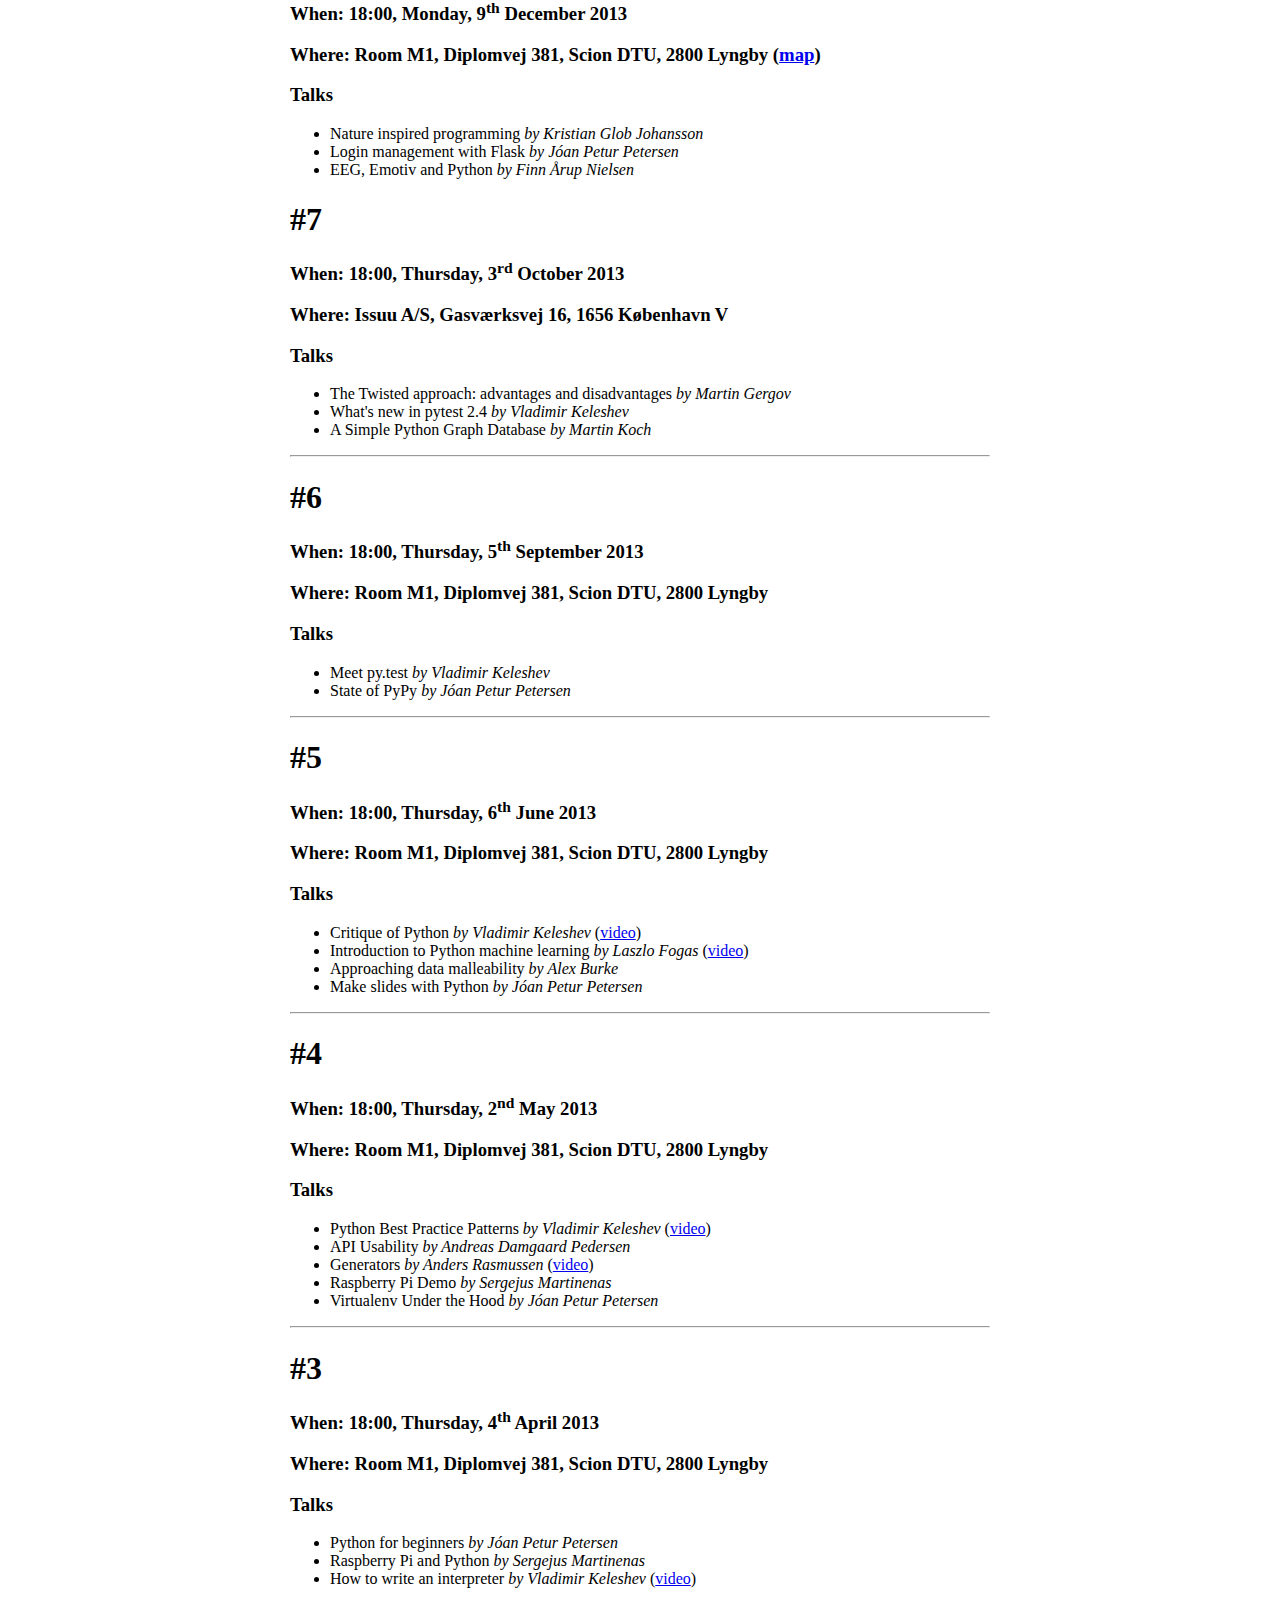
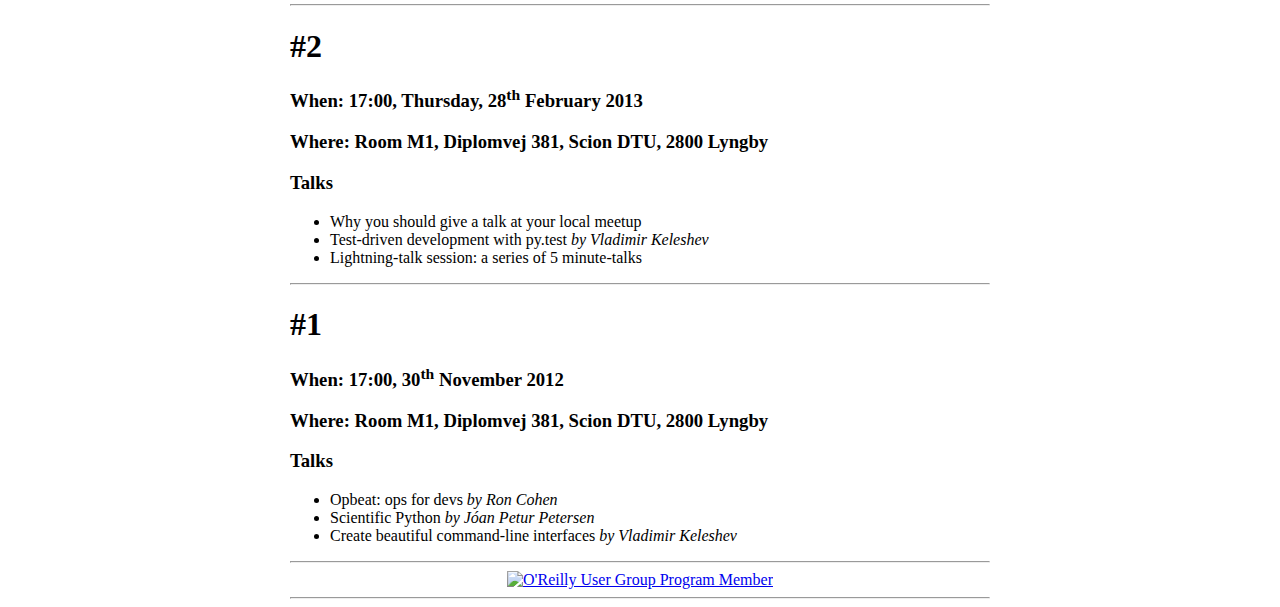
==== commit a903ad1d: "Meetup April 5th 2015" ====
--- a/index.html
+++ b/index.html
@@ -59,6 +59,24 @@
 
 <h1>The next meetup:</h1>
 
+<h3>When: 18:00, Thursday, 5<sup>th</sup> April 2015</h3>
+
+<h3>Where: Robocat, Pilestraede 43, 2. sal - <a href="https://goo.gl/maps/N98Fu">map</a></h3>
+
+<h3>Talks</h3>
+
+<ul>
+<li>Hosting Python sites on Azure <em>by Sebastian Brandes</em></li>
+</ul>
+
+<hr />
+
+<h1>Previous meetups:</h1>
+
+<hr />
+
+<h1>16</h1>
+
 <hr />
 
 <h1>Special event #1 with Gary Bernhardt</h1>
@@ -69,17 +87,13 @@
 
 <h3>When: 18:00, Monday, 27<sup>th</sup> October 2014</h3>
 
-<h3>Where: Copenhhagen; details will follow</h3>
+<h3>Where: Robocat, Pilestraede 43, 2. sal - <a href="https://goo.gl/maps/N98Fu">map</a></h3>
 
 <h3>Talks</h3>
 
 <ul>
 <li>Title pending by <em>Gary Bernhardt</em></li>
 </ul>
-
-<hr />
-
-<h1>Previous meetups:</h1>
 
 <hr />
 
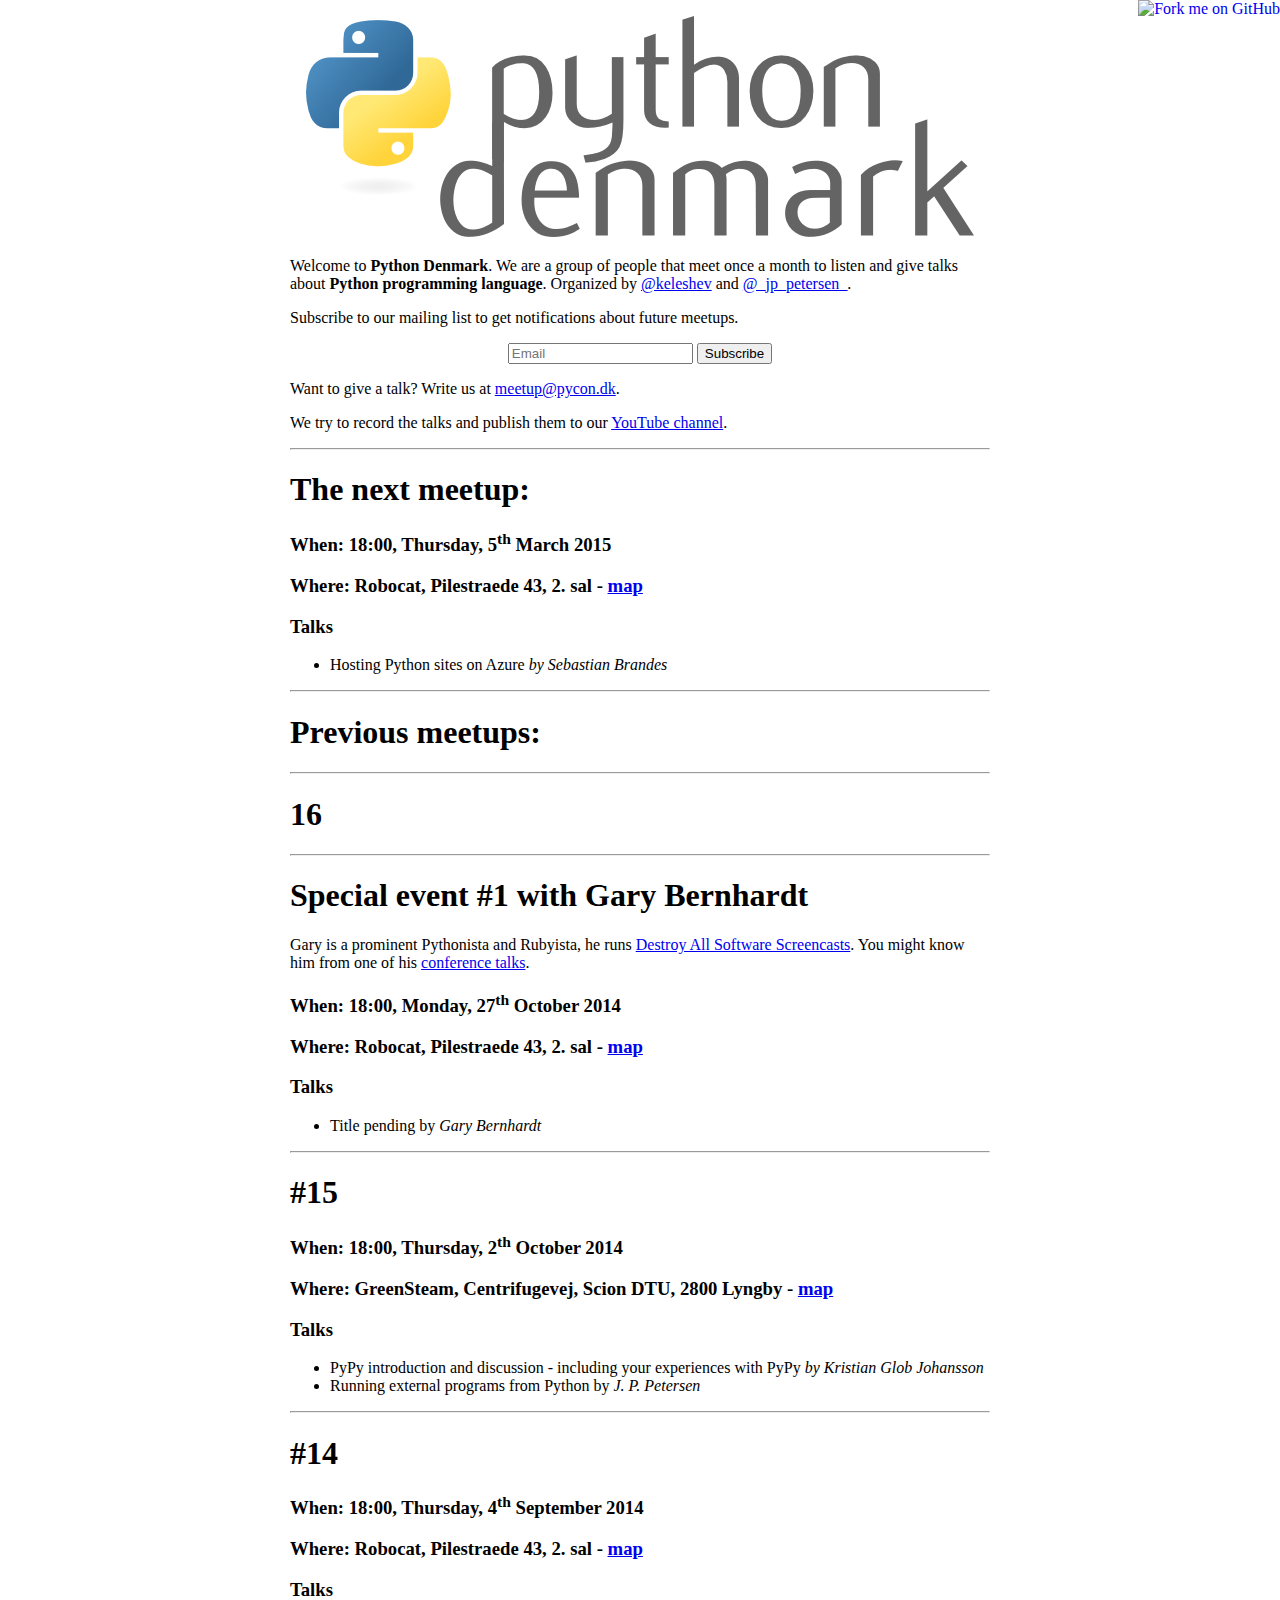
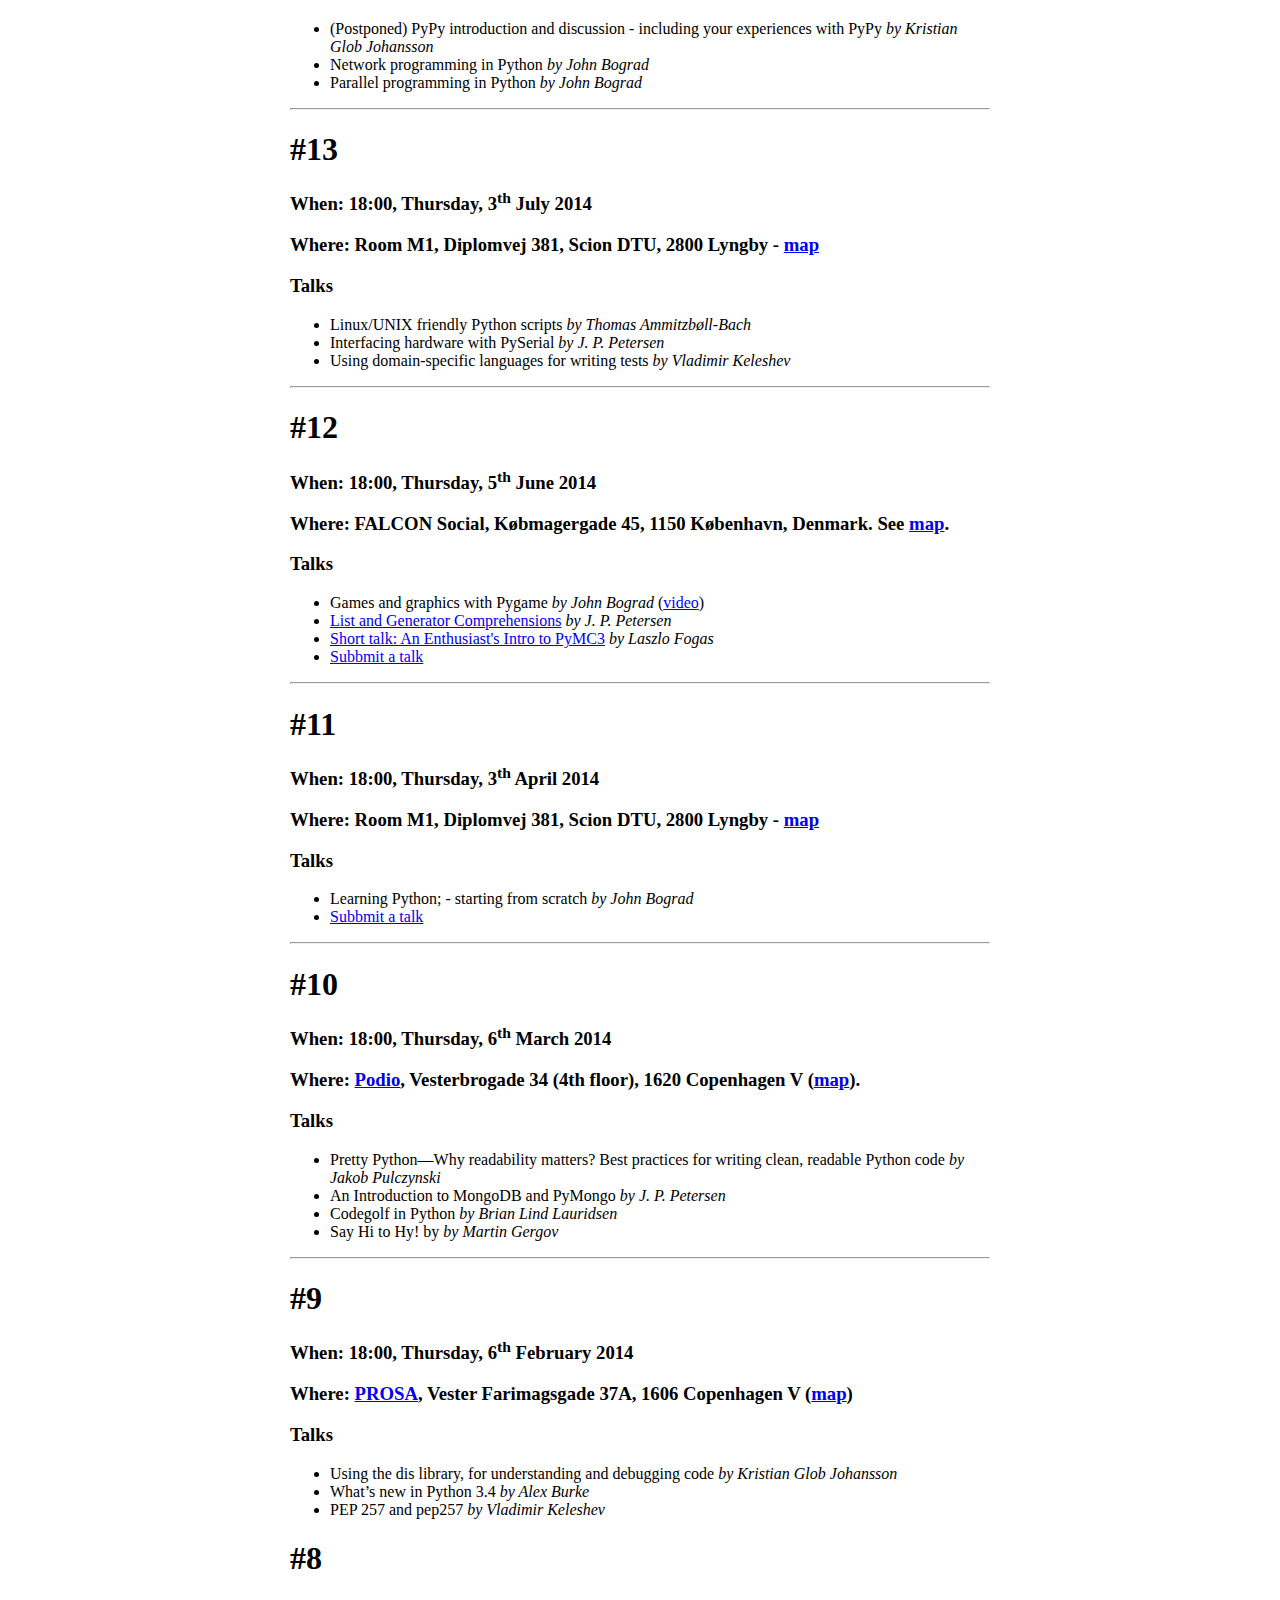
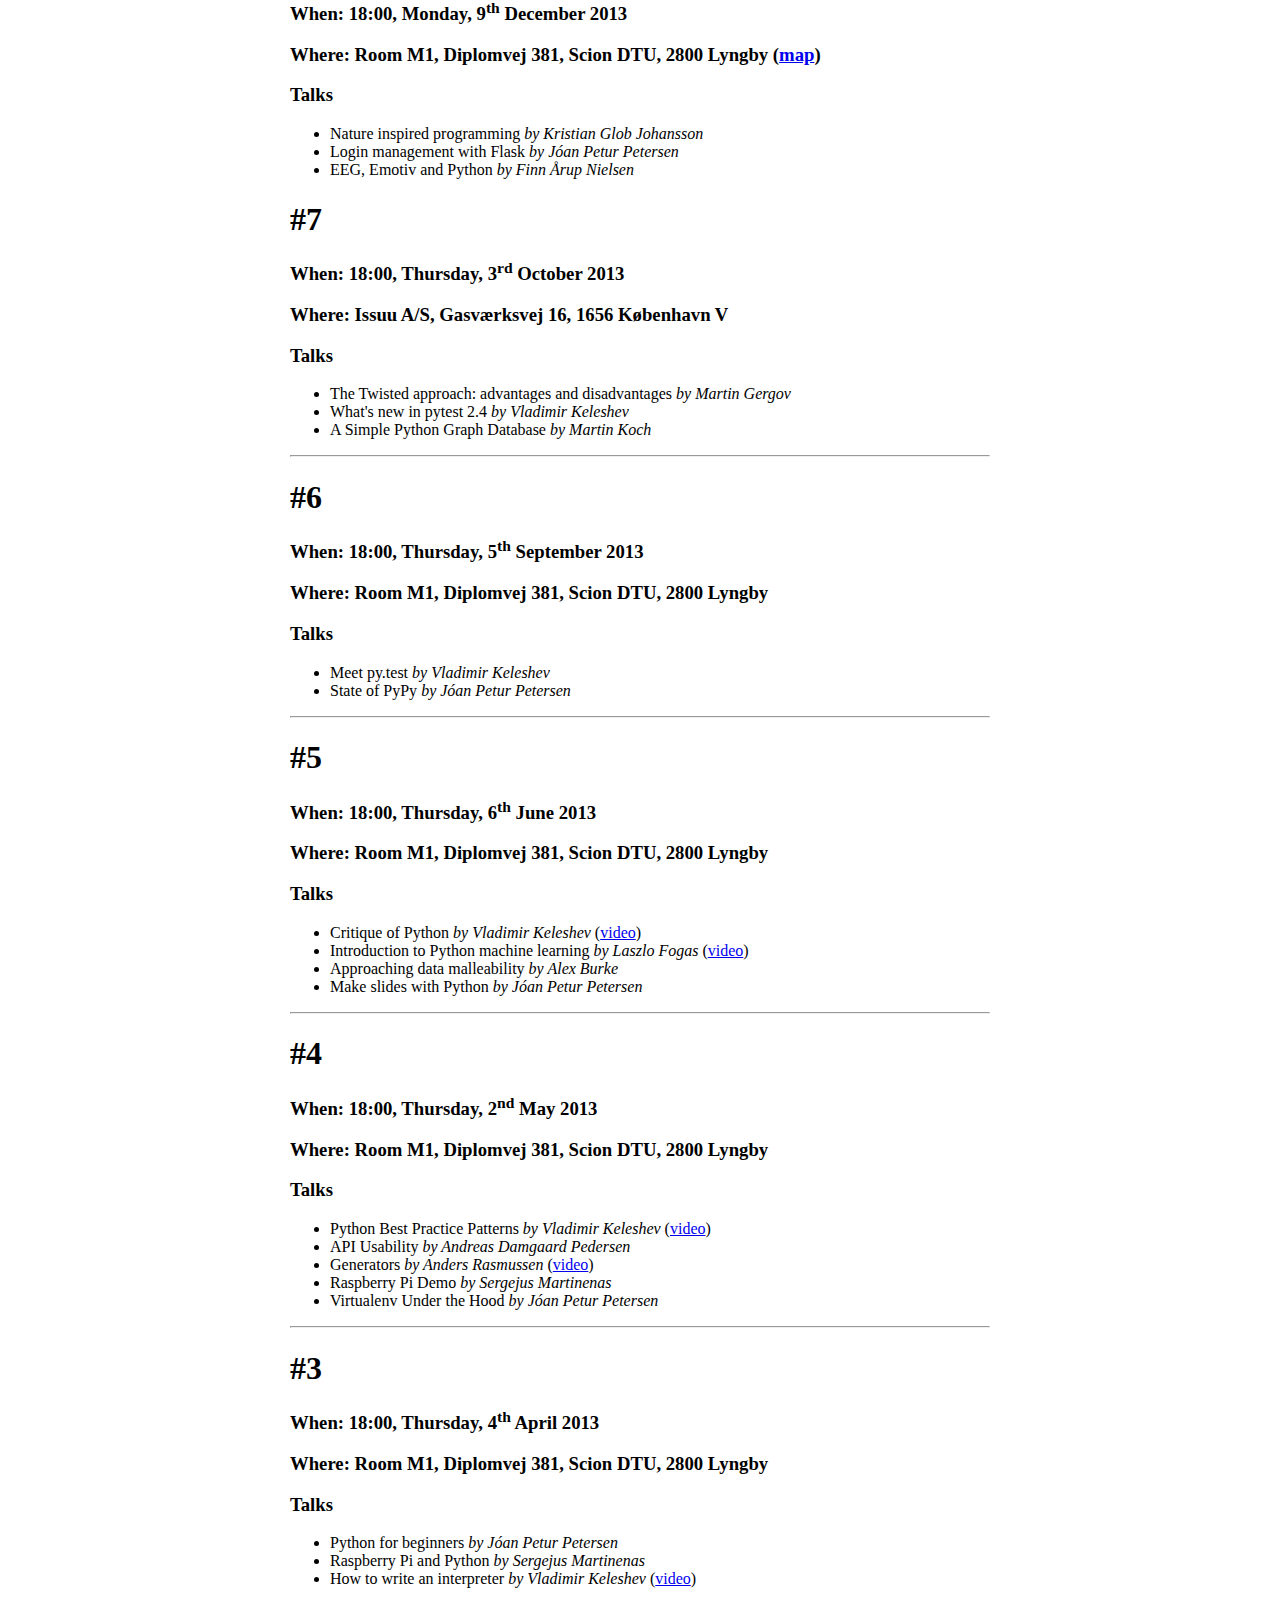
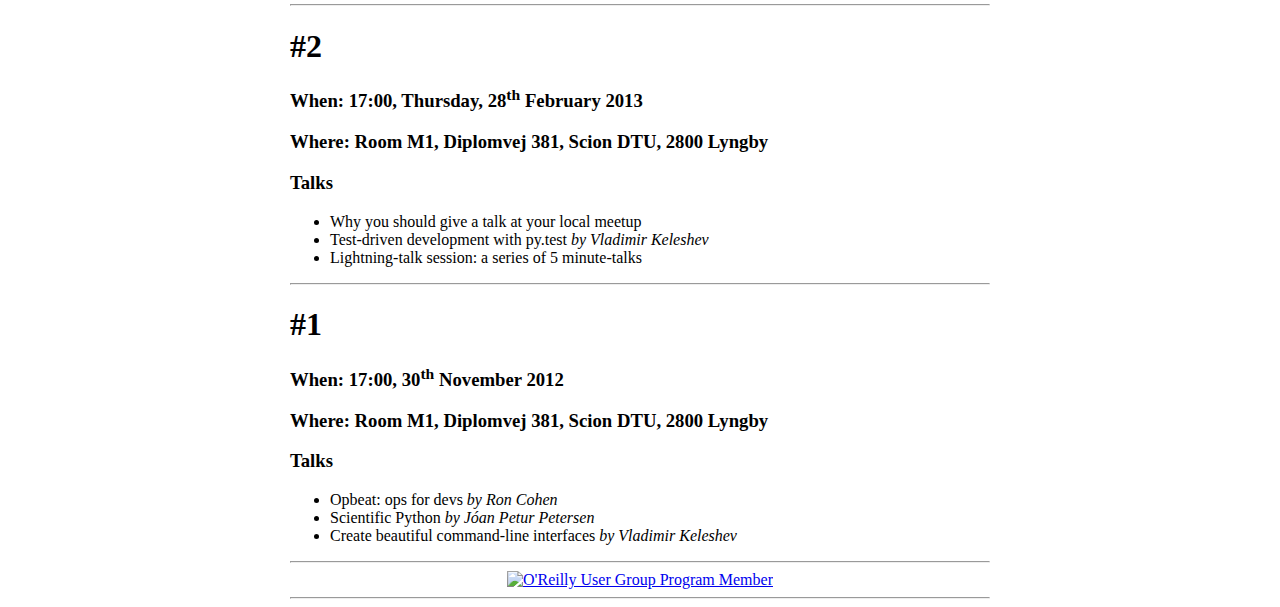
==== commit 832b8b03: "Corrected date." ====
--- a/index.html
+++ b/index.html
@@ -59,7 +59,7 @@
 
 <h1>The next meetup:</h1>
 
-<h3>When: 18:00, Thursday, 5<sup>th</sup> April 2015</h3>
+<h3>When: 18:00, Thursday, 5<sup>th</sup> March 2015</h3>
 
 <h3>Where: Robocat, Pilestraede 43, 2. sal - <a href="https://goo.gl/maps/N98Fu">map</a></h3>
 
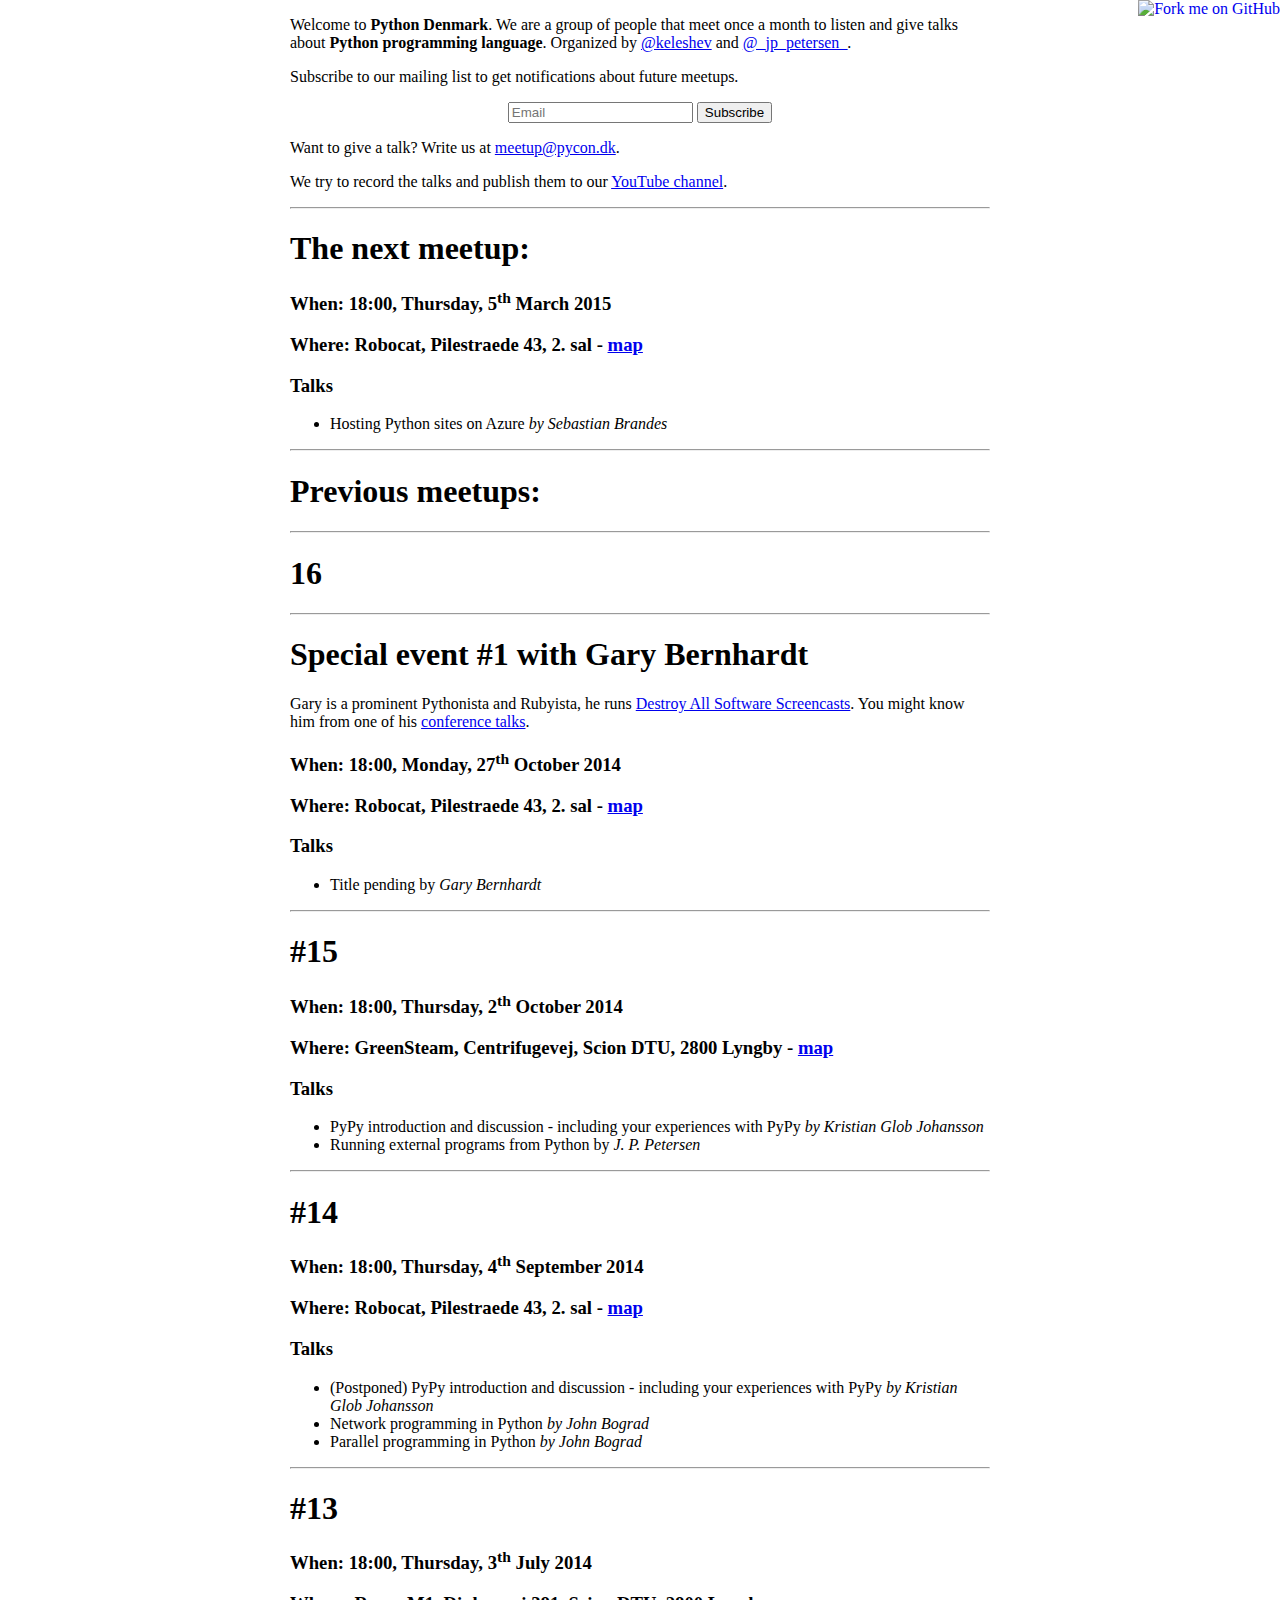
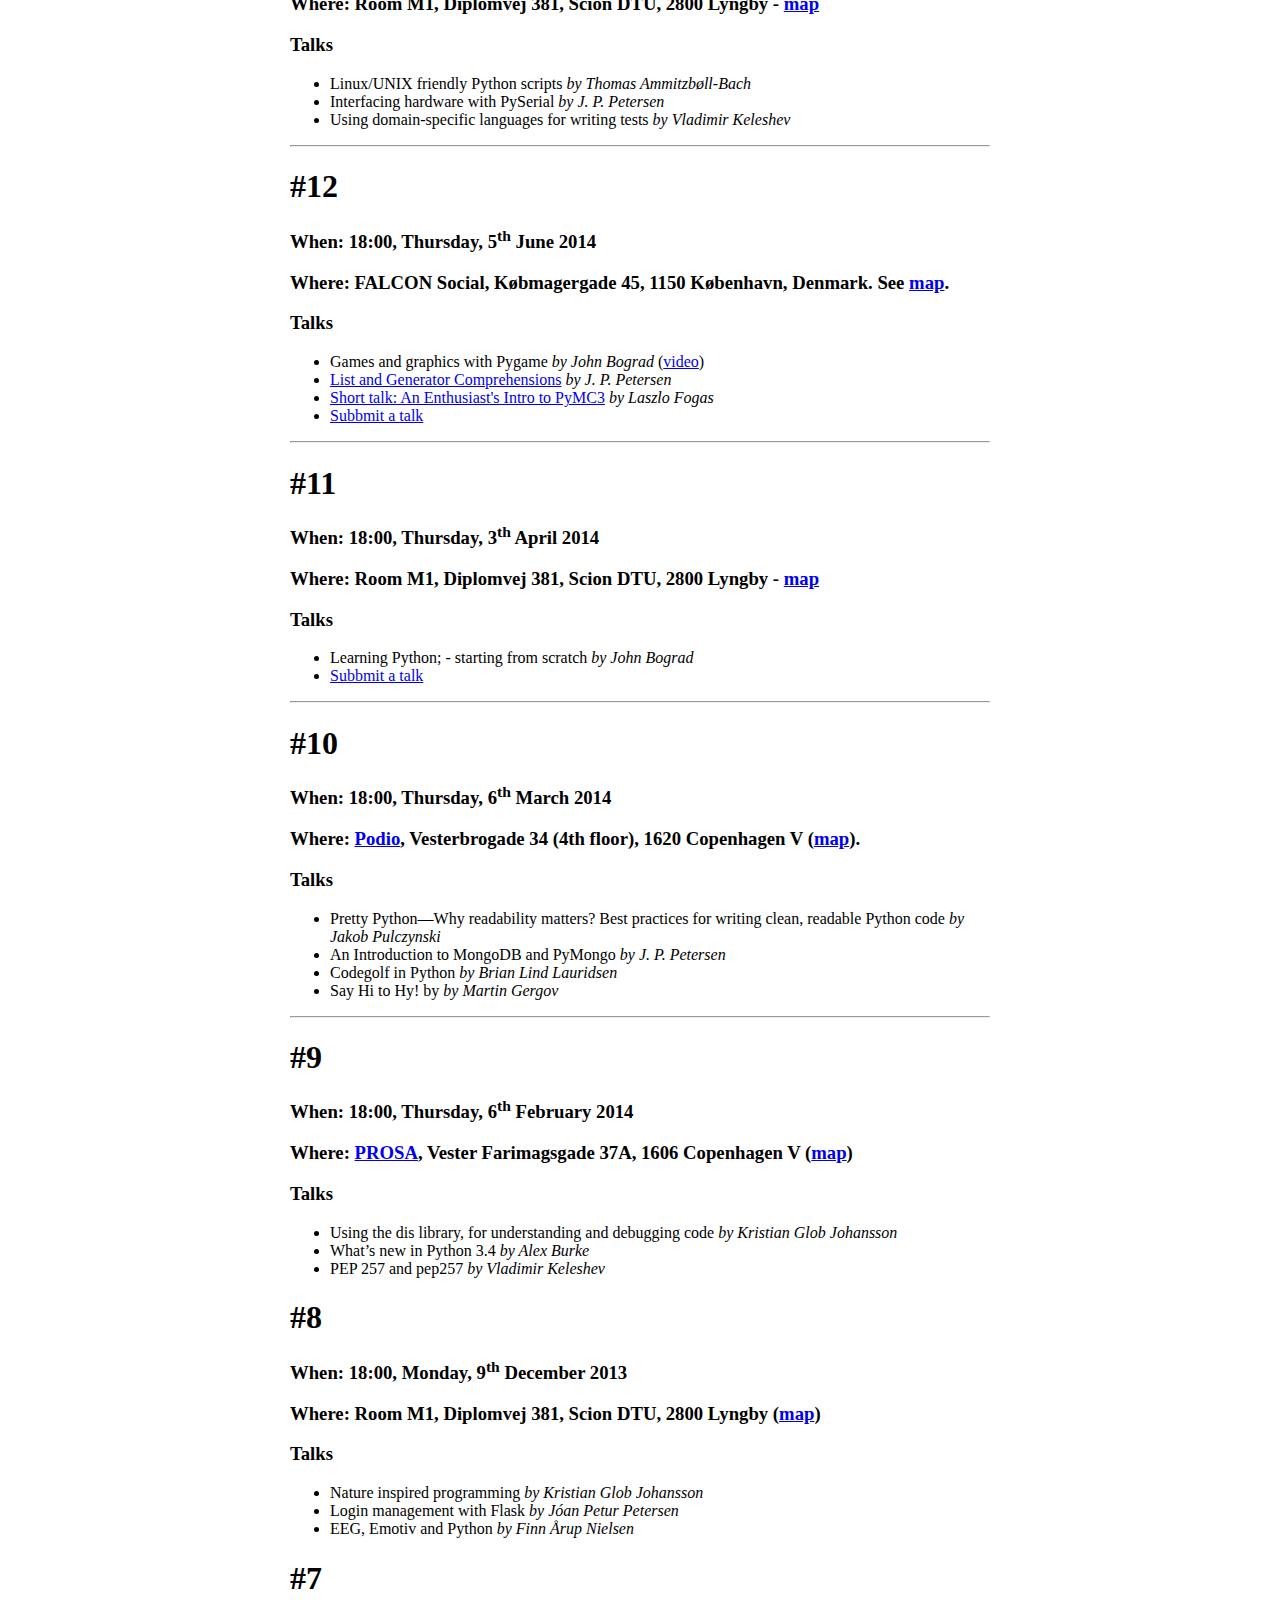
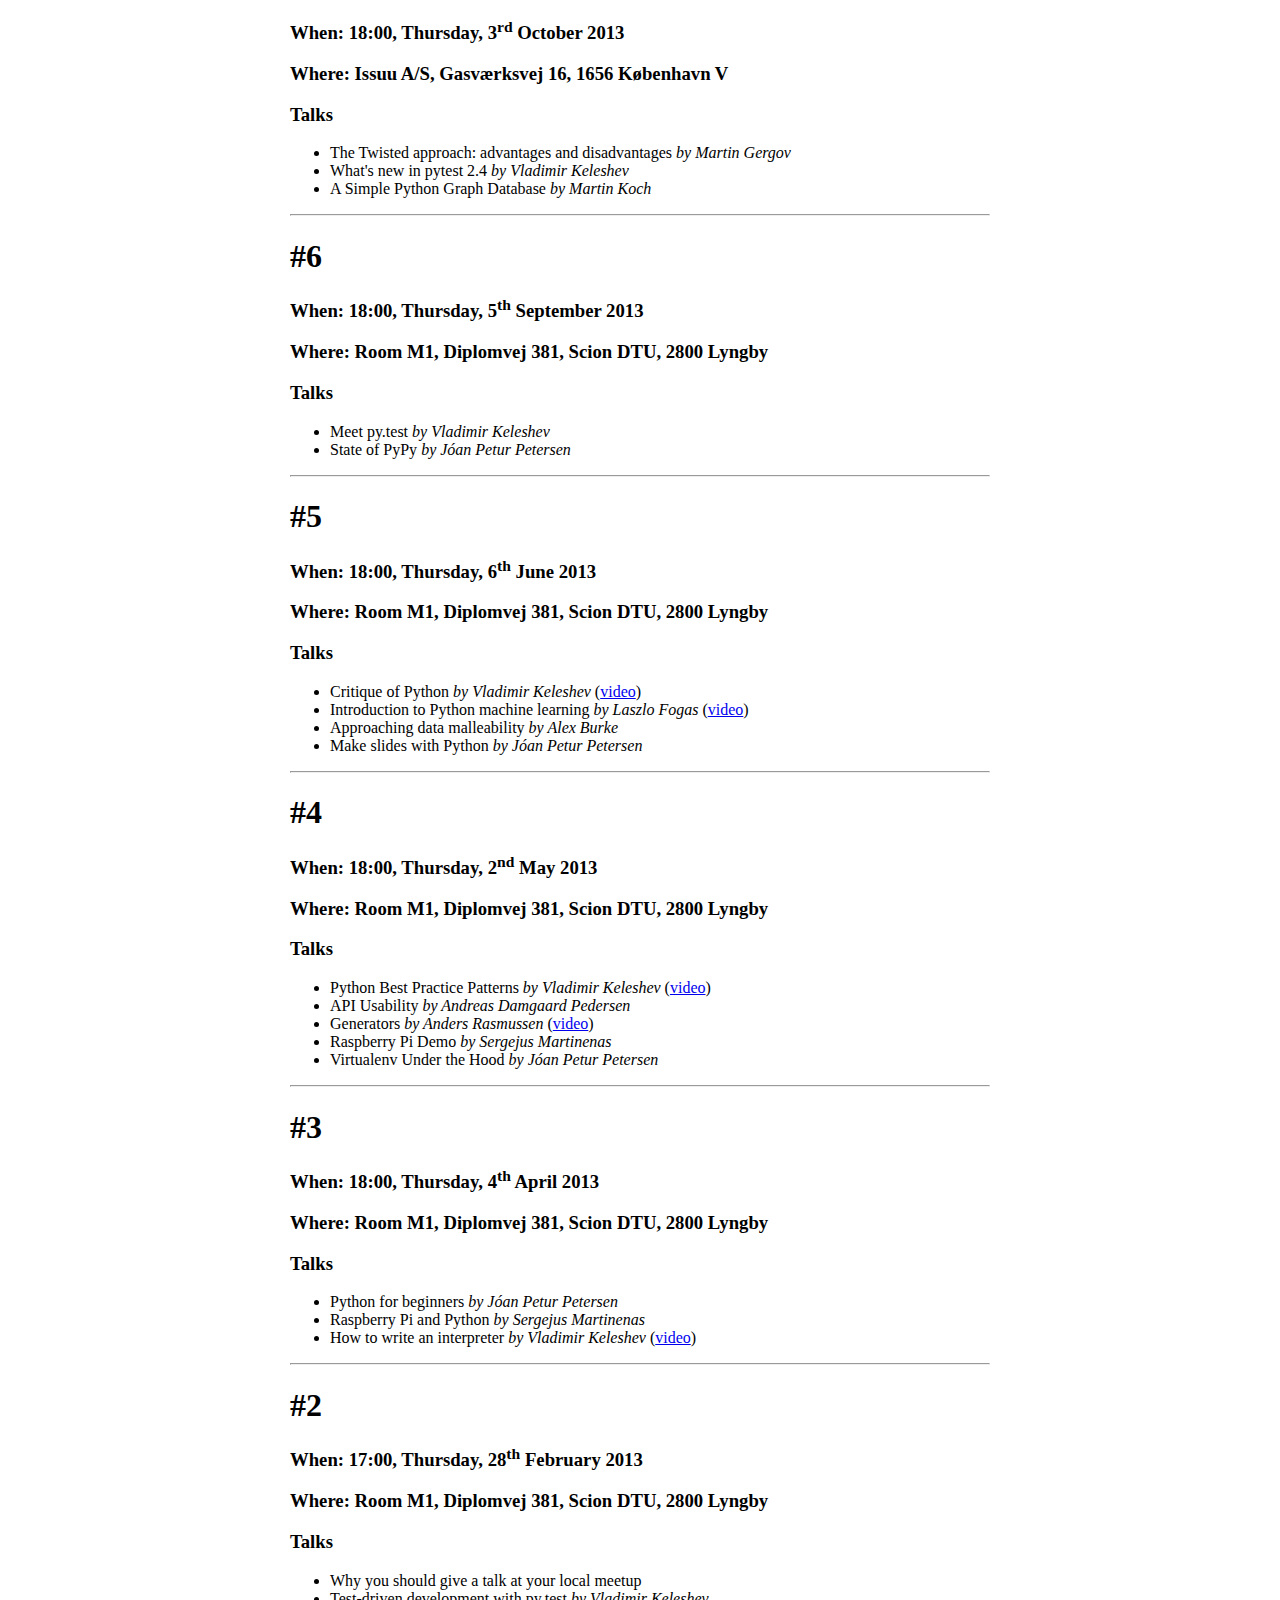
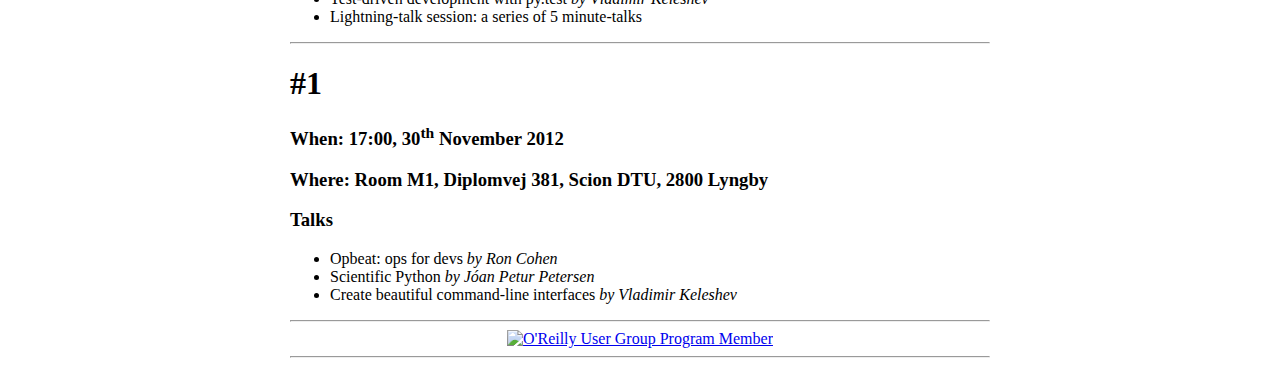
==== commit 666bdbf7: "Removed logo." ====
--- a/index.html
+++ b/index.html
@@ -23,7 +23,7 @@
         <a href="https://github.com/GreenSteam/pycon.dk"><img style="position: absolute; top: 0; right: 0; border: 0;" src="https://s3.amazonaws.com/github/ribbons/forkme_right_darkblue_121621.png" alt="Fork me on GitHub"></a>
         <center style="margin: 1em">
             <!--img src="/graphics/python-meetup-denmark.png" alt="Python meetup Denmark"-->
-            <img src="/graphics/high-logo.png" alt="Python meetup Denmark">
+            <!-- <img src="/graphics/high-logo.png" alt="Python meetup Denmark"> -->
         </center>
 
 <p>
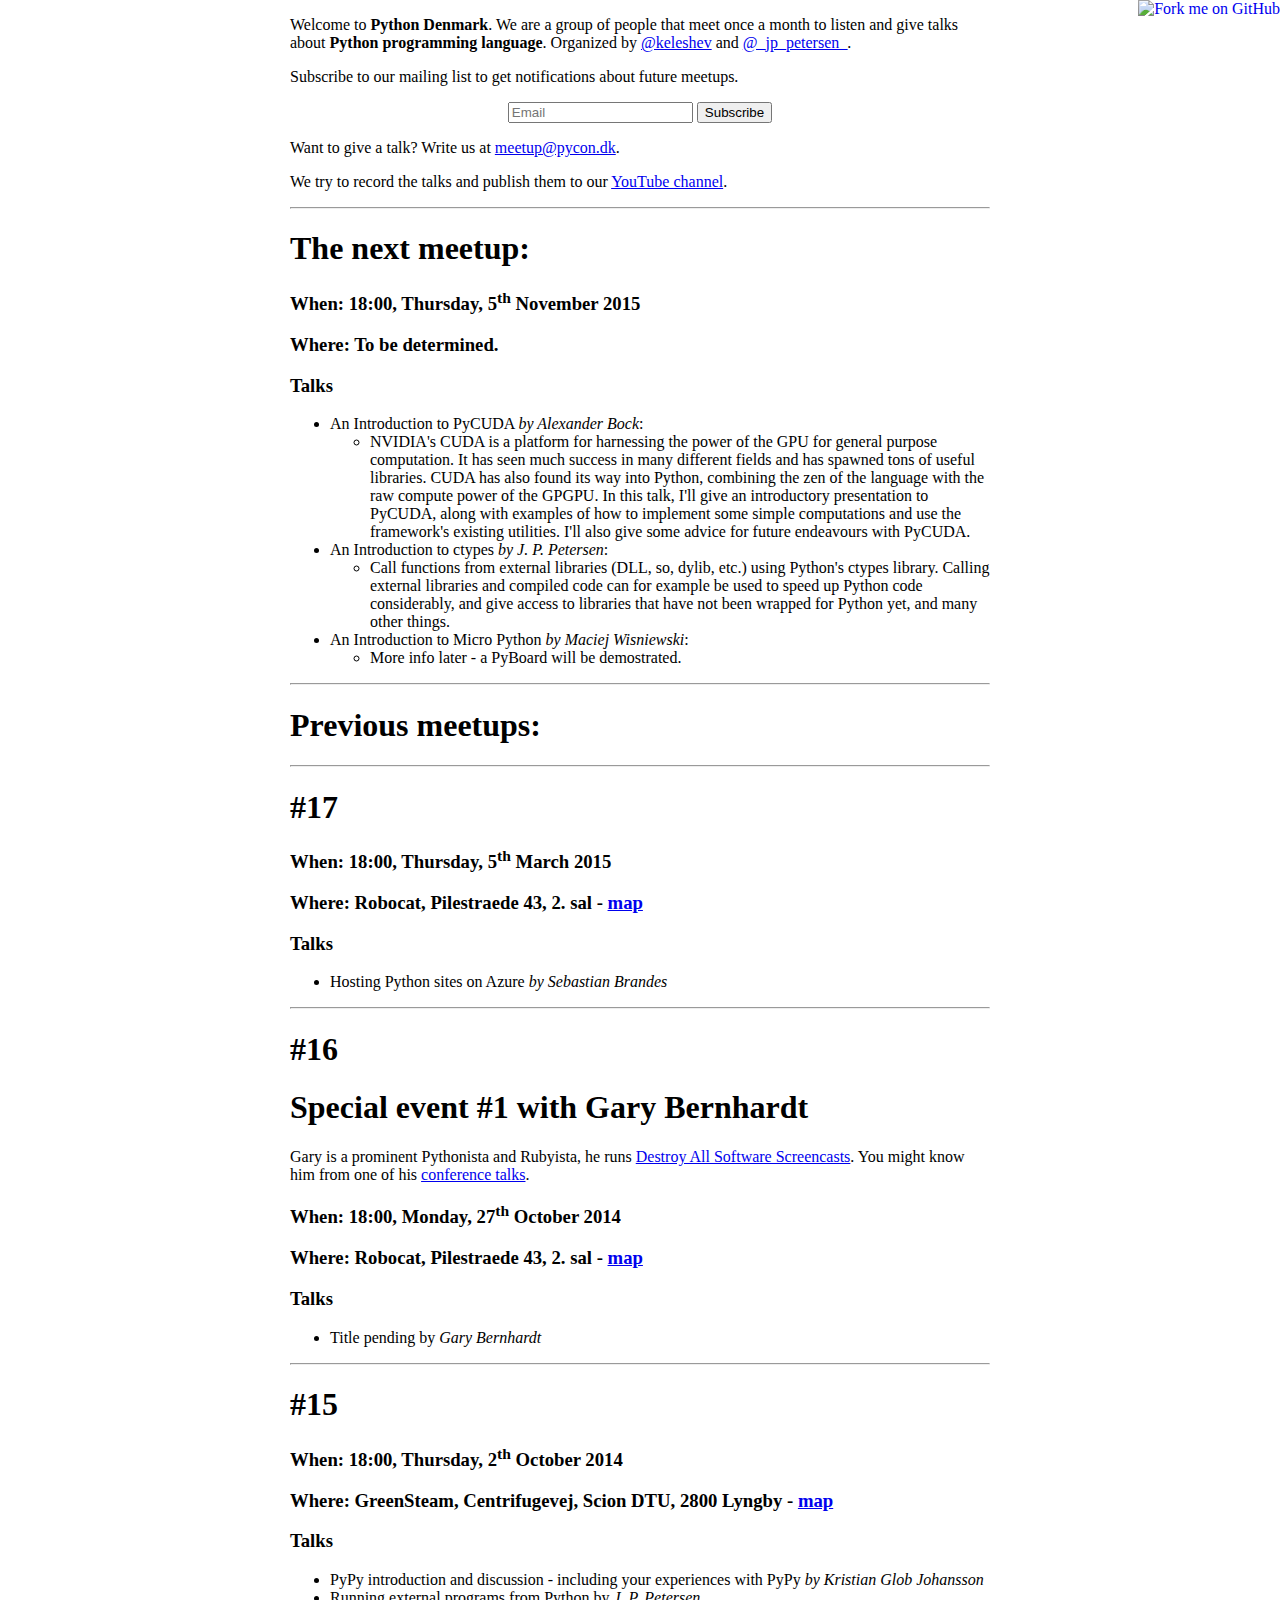
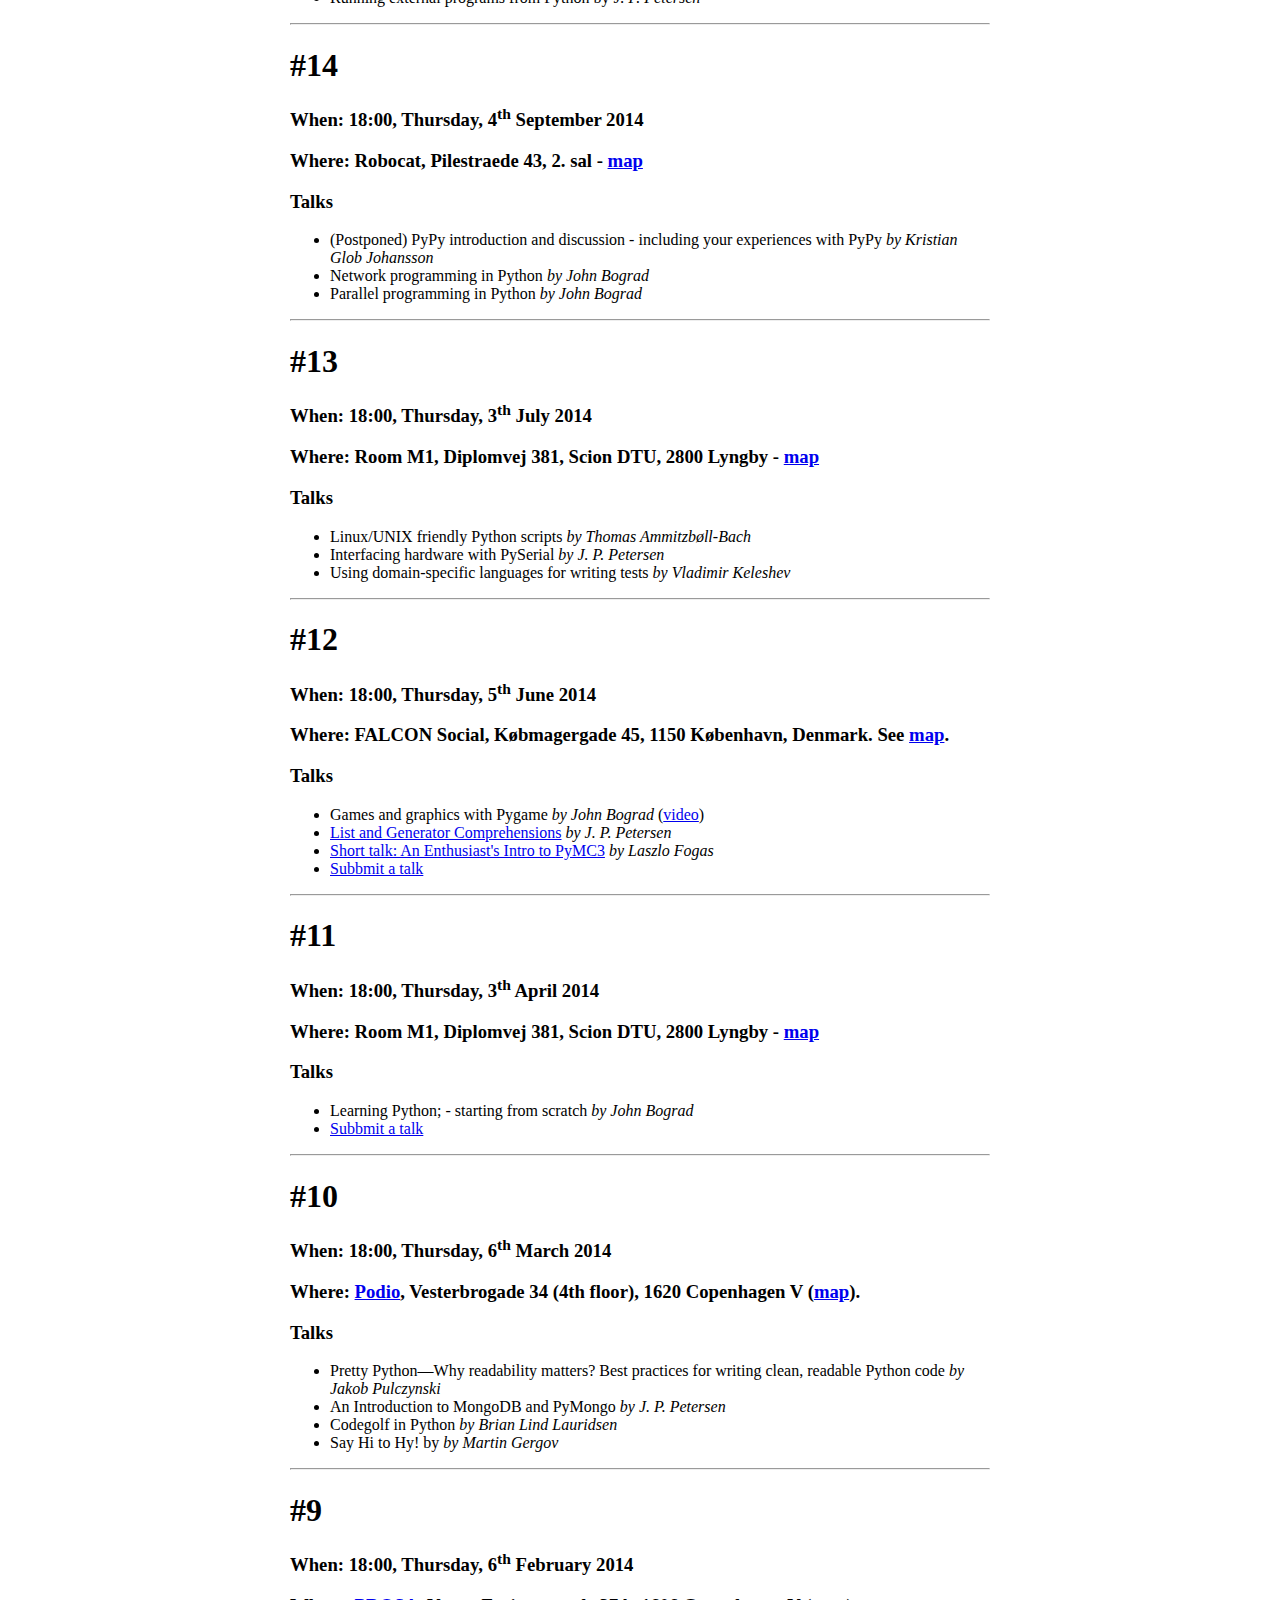
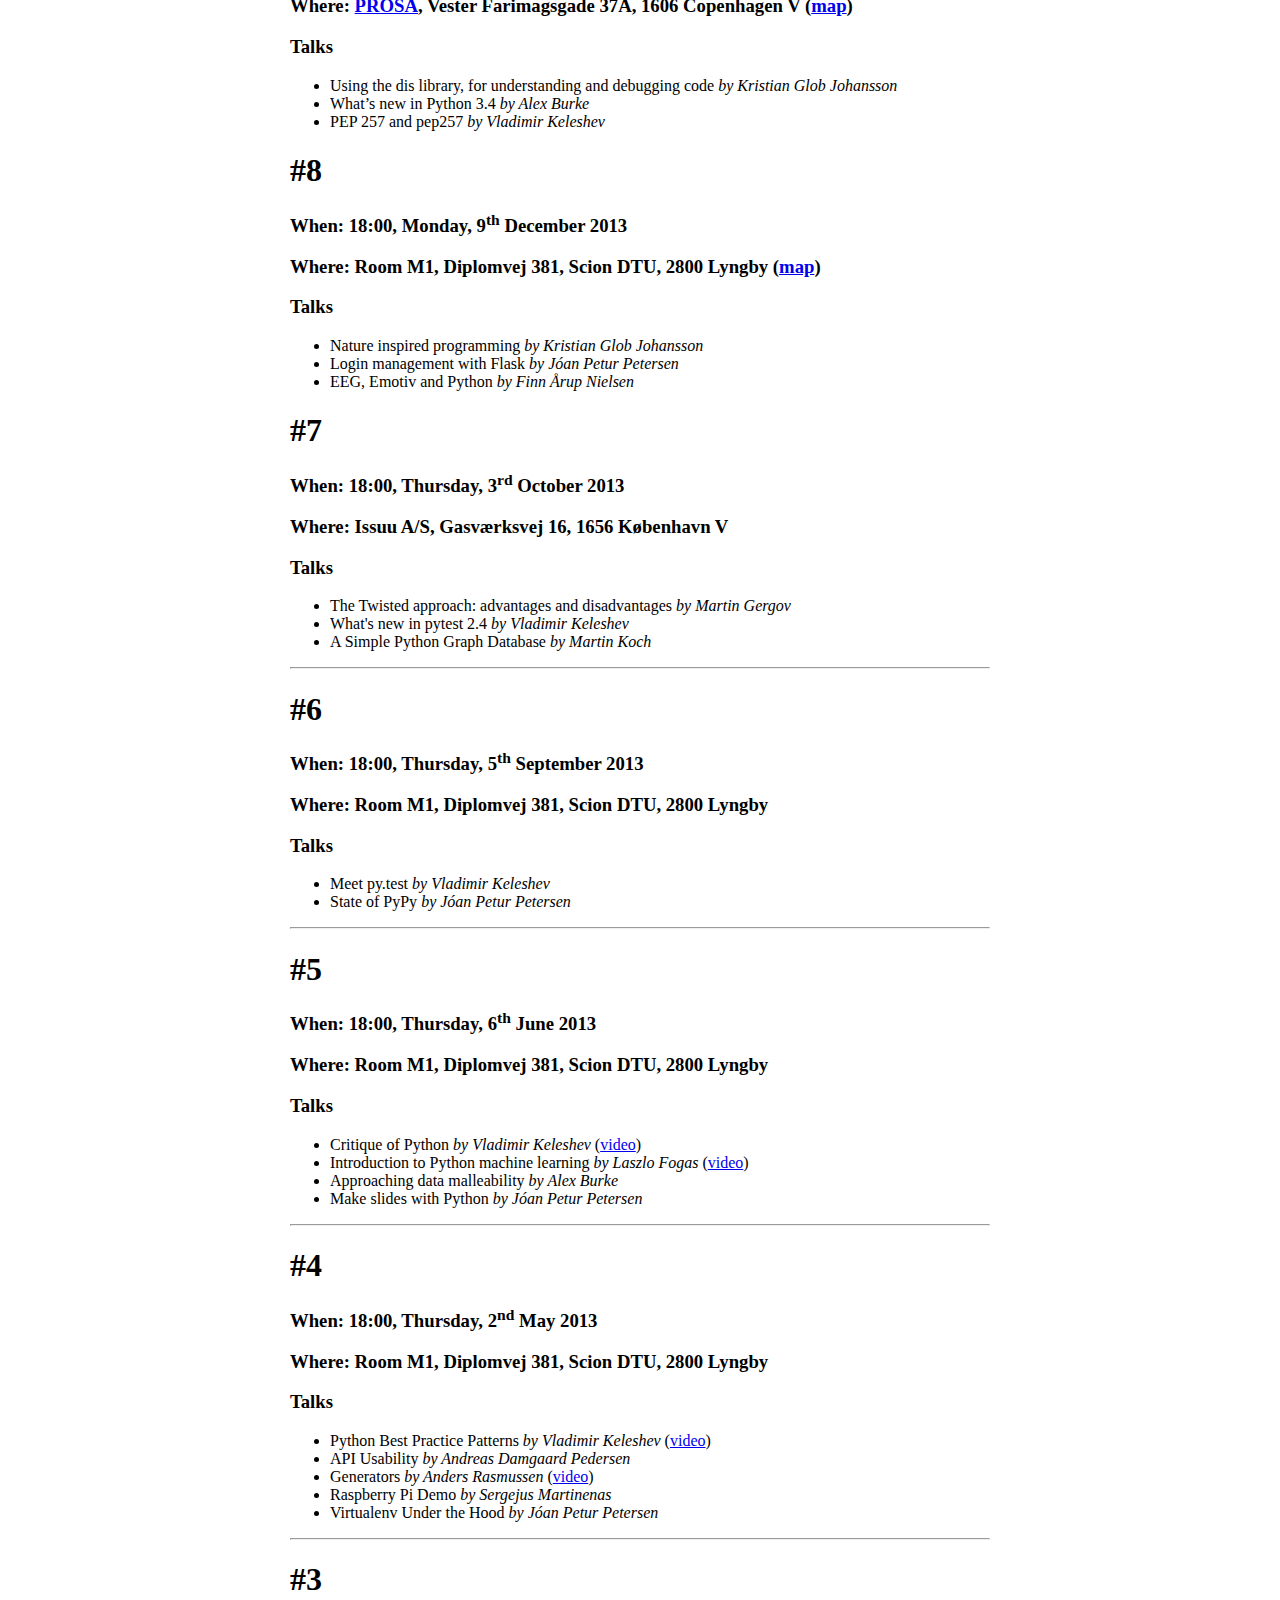
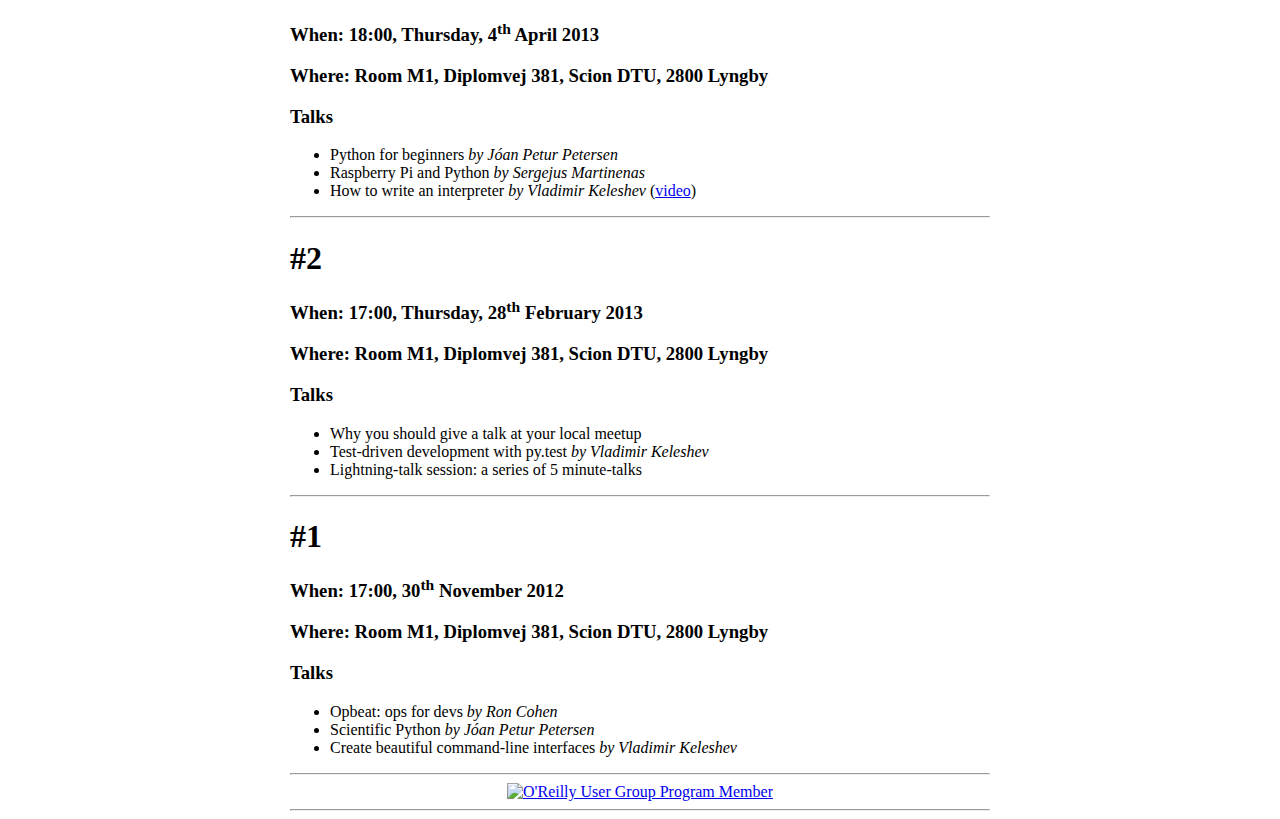
==== commit 9367513f: "Compiled the html incorrectly," ====
--- a/index.html
+++ b/index.html
@@ -59,6 +59,35 @@
 
 <h1>The next meetup:</h1>
 
+<h3>When: 18:00, Thursday, 5<sup>th</sup> November 2015</h3>
+
+<h3>Where: To be determined.</h3>
+
+<h3>Talks</h3>
+
+<ul>
+<li>An Introduction to PyCUDA <em>by Alexander Bock</em>:
+<ul>
+<li>NVIDIA's CUDA is a platform for harnessing the power of the GPU for general purpose computation. It has seen much success in many different fields and has spawned tons of useful libraries. CUDA has also found its way into Python, combining the zen of the language with the raw compute power of the GPGPU. In this talk, I'll give an introductory presentation to PyCUDA, along with examples of how to implement some simple computations and use the framework's existing utilities. I'll also give some advice for future endeavours with PyCUDA.</li>
+</ul></li>
+<li>An Introduction to ctypes <em>by J. P. Petersen</em>:
+<ul>
+<li>Call functions from external libraries (DLL, so, dylib, etc.) using Python's ctypes library. Calling external libraries and compiled code can for example be used to speed up Python code considerably, and give access to libraries that have not been wrapped for Python yet, and many other things.</li>
+</ul></li>
+<li>An Introduction to Micro Python <em>by Maciej Wisniewski</em>:
+<ul>
+<li>More info later - a PyBoard will be demostrated.</li>
+</ul></li>
+</ul>
+
+<hr />
+
+<h1>Previous meetups:</h1>
+
+<hr />
+
+<h1>#17</h1>
+
 <h3>When: 18:00, Thursday, 5<sup>th</sup> March 2015</h3>
 
 <h3>Where: Robocat, Pilestraede 43, 2. sal - <a href="https://goo.gl/maps/N98Fu">map</a></h3>
@@ -71,13 +100,7 @@
 
 <hr />
 
-<h1>Previous meetups:</h1>
-
-<hr />
-
-<h1>16</h1>
-
-<hr />
+<h1>#16</h1>
 
 <h1>Special event #1 with Gary Bernhardt</h1>
 
